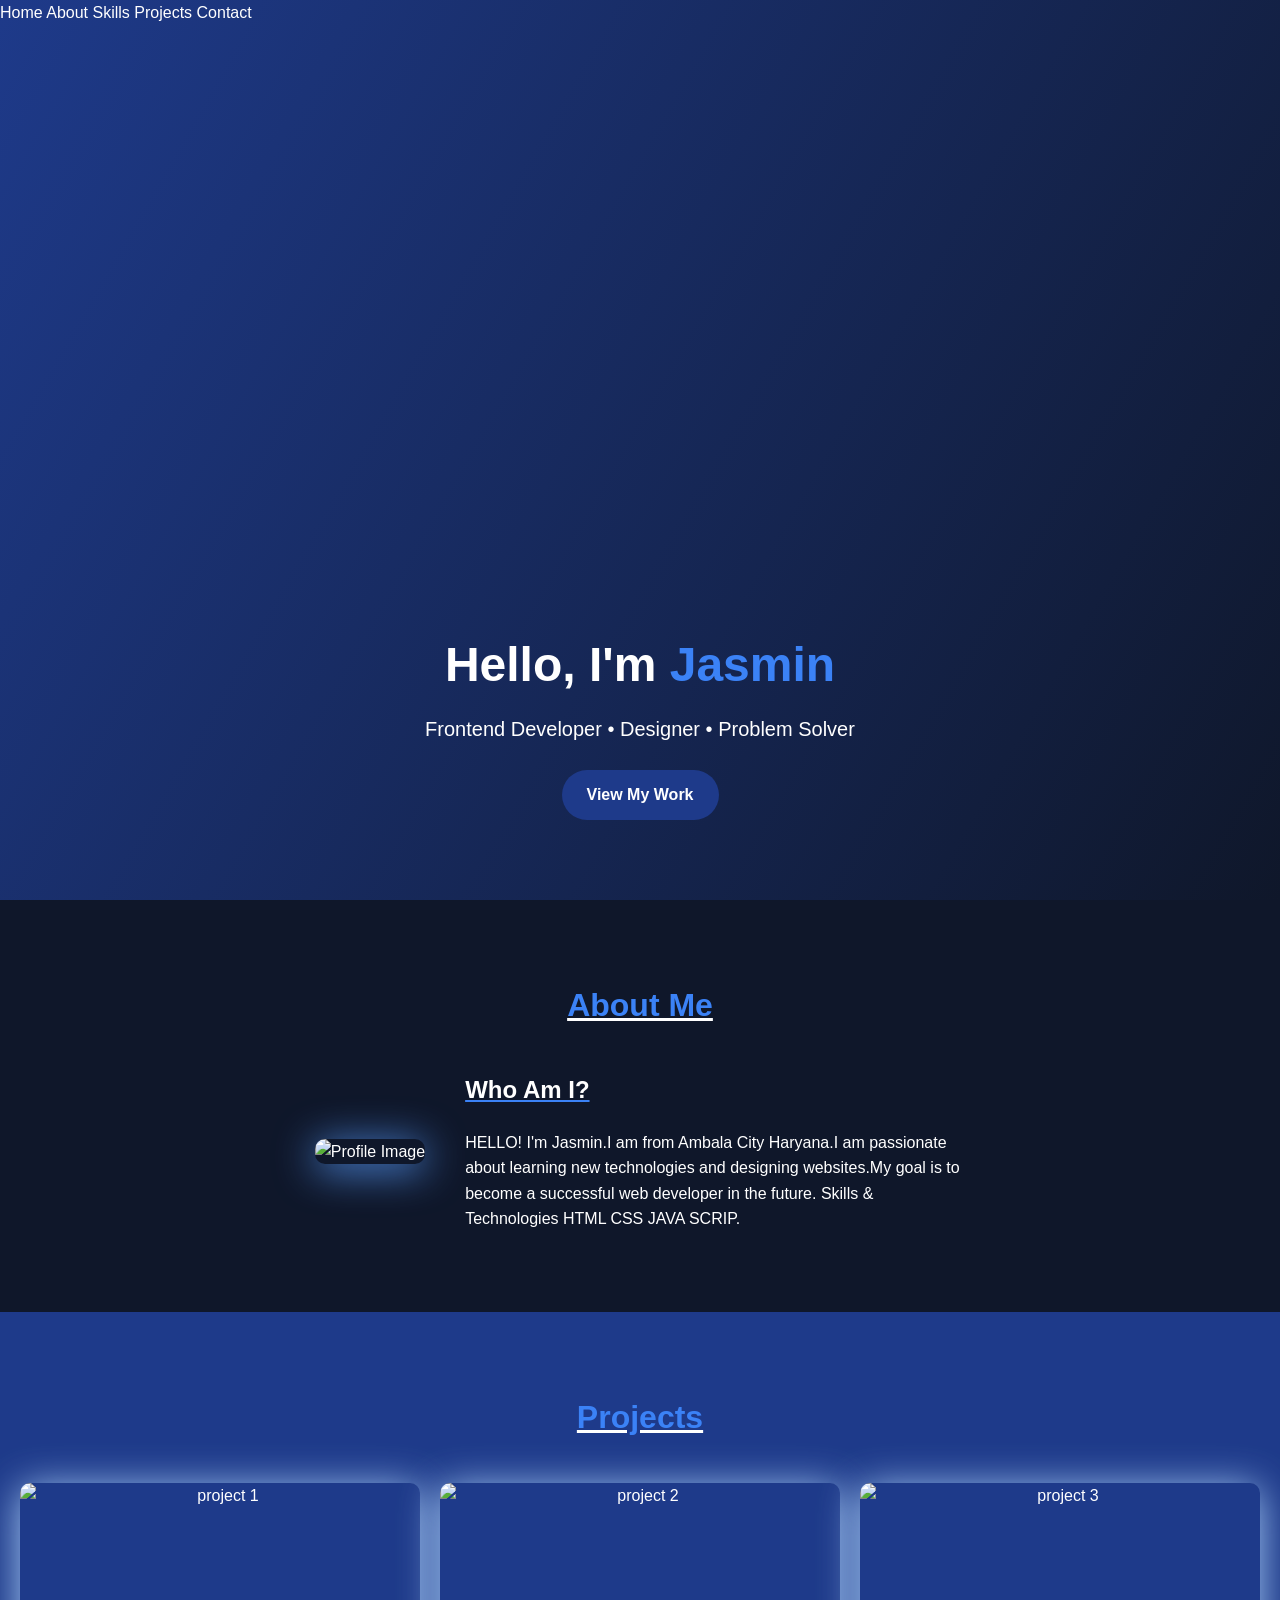
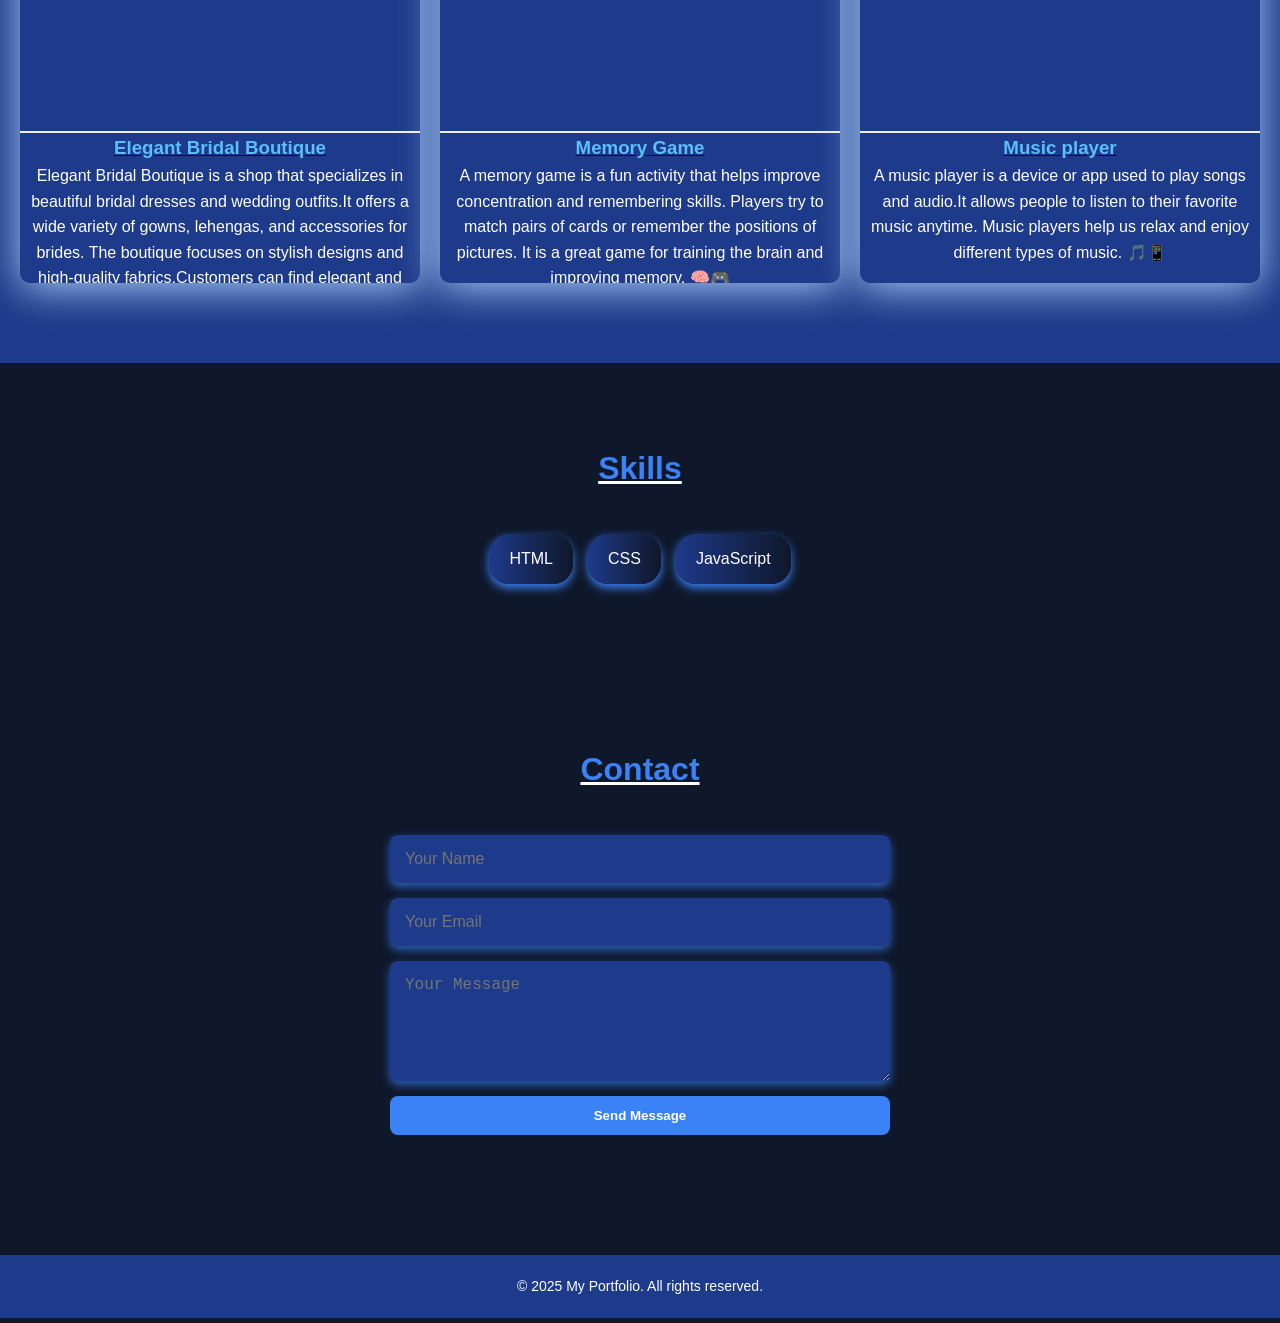
==== index.html @ 0174c1d9 "Update index.html" ====
<!DOCTYPE html>
<html lang="en">
<head>
  <meta charset="UTF-8">
  <meta name="viewport" content="width=device-width, initial-scale=1.0">
  <title>Portfolio</title>
  <link rel="stylesheet" href="style.css">
</head>
<body>

<header>
  <nav>
  <a href="#home" class="active">Home</a>
  <a href="#about">About</a>
  <a href="#skills">Skills</a>
  <a href="#projects">Projects</a>
  <a href="#contact">Contact</a>
  <div class="toggle-btn" onclick="toggleMode()">
    <i class="fas fa-moon"></i>
  </div>
</nav>


  <div class="hero fade-in">
    <h1>Hello, I'm <span>Jasmin</span></h1>
    <p>Frontend Developer • Designer • Problem Solver</p>
    <a class="btn" href="#projects">View My Work</a>
  </div>
</header>

<section id="about" class="section">
  <h2 class="section-title slide-up">About Me</h2>
  <div class="content">
    <div class="about-img">
      <img src="https://media.licdn.com/dms/image/v2/D4E12AQHPVd25AEvb3w/article-cover_image-shrink_720_1280/article-cover_image-shrink_720_1280/0/1688715117605?e=2147483647&v=beta&t=D62-k8CtI1eJBm-RvKzkoUH_5mKSot796lXKYiXuEIk" alt="Profile Image">
    </div>
    <div class="about-text">
      <h2>Who Am I?</h2>
      <p>HELLO! I'm Jasmin.I am from Ambala City Haryana.I am passionate about learning new technologies and designing websites.My goal is to become a successful web developer in the future.

Skills & Technologies
HTML
CSS
JAVA SCRIP.
</p>
    </div>
  </div>
</section>

<section id="projects" class="section bg-light">
  <h2 class="section-title slide-up">Projects</h2>
  <div class="projects-grid fade-in">
    <div class="project-card">
      <div class="image-container">
        <img src="https://cdn.vectorstock.com/i/500p/77/25/monochrome-wedding-dress-logo-vector-25227725.jpg" alt="project 1">
        <div class="overlay">
          <a href="main.html" class="hover-btn">View Project</a>
        </div>
        <h3>Elegant Bridal Boutique</h3>
        <p>Elegant Bridal Boutique is a shop that specializes in beautiful bridal dresses and wedding outfits.It offers a wide variety of gowns, lehengas, and accessories for brides.
The boutique focuses on stylish designs and high-quality fabrics.Customers can find elegant and customized wedding attire there.It helps brides look special and confident on their wedding day.</p>
      </div>
    </div>

    <div class="project-card">
      <div class="image-container">
        <img src="https://play-lh.googleusercontent.com/frXZIrKjkAdSiqVqEjhLex5qSMyAsV4bdiMz3gL1LVl-42emWbFtUpcYPGbt51MmfCui=w600-h300-pc0xffffff-pd" alt="project 2">
        <div class="overlay">
          <a href="mini.html" class="hover-btn">View Project</a>
        </div>
        <h3>Memory Game</h3>
         <p>A memory game is a fun activity that helps improve concentration and remembering skills.
Players try to match pairs of cards or remember the positions of pictures.
It is a great game for training the brain and improving memory. 🧠🎮</p>
      </div>
    </div>
    <div class="project-card">
      <div class="image-container">
        <img src="https://m.media-amazon.com/images/I/61L93h-52VL.png" alt="project 3">
        <div class="overlay">
          <a href="project.html" class="hover-btn">View Project</a>
          </div>
          <h3>Music player</h3>
        <p>A music player is a device or app used to play songs and audio.It allows people to listen to their favorite music anytime.
Music players help us relax and enjoy different types of music. 🎵📱</p>
      </div>
    </div>
  </div>
</section>

<section id="skills" class="section">
  <h2 class="section-title slide-up">Skills</h2>
  <div class="skills-grid fade-in">
    <div class="skill">HTML</div>
    <div class="skill">CSS</div>
    <div class="skill">JavaScript</div>
  </div>
</section>

<section id="contact" class="section">
  <h2 class="section-title slide-up">Contact</h2>
  <form class="contact-form fade-in">
    <input type="text" placeholder="Your Name" required>
    <input type="email" placeholder="Your Email" required>
    <textarea rows="5" placeholder="Your Message" required></textarea>
    <button type="submit">Send Message</button>
  </form>
</section>

<footer>
  © 2025 My Portfolio. All rights reserved.
</footer>

<script src="theme.js"></script>
<script src="script.js"></script>
</body>
</html>
---- style.css ----
/* Global Styles */
* {
  margin: 0;
  padding: 0;
  box-sizing: border-box;
}

body {
  font-family: 'Outfit', sans-serif;
  line-height: 1.6;
  background: #0F172A; /* dark navy */
  color: #fff;
  scroll-behavior: smooth;
}

a {
  text-decoration: none;
  color: inherit;
}

img {
  max-width: 100%;
  display: block;
}

.section {
  padding: 80px 20px;
  text-align: center;
}

.section-title {
  font-size: 32px;
  margin-bottom: 40px;
  color: #3B82F6; /* accent blue */
  text-decoration: underline white; /* primary blue */
}

/* Header */
header {
  height: 100vh;
  background: linear-gradient(120deg, #1E3A8A, #0F172A);
  color: white;
  display: flex;
  flex-direction: column;
  justify-content: space-between;
}

.navbar {
  display: flex;
  background-color: #0F172A;
  justify-content: space-between;
  align-items: center;
  padding: 30px 10%;
}

.logo {
  color: #fff;
  font-size: 26px;
  font-weight: 700;
}

.nav-links {
  display: flex;
  gap: 25px;
  list-style: none;
  text-decoration: underline #3B82F6;
}

.nav-links a {
  color: #fff;
  font-weight: 500;
  transition: color 0.3s ease;
}

.nav-links a:hover {
  color: #3B82F6; /* accent */
}


/* Hero */
.hero {
  text-align: center;
  margin-bottom: 80px;
}

.hero h1 {
  font-size: 48px;
  margin-bottom: 10px;
}

.hero h1 span {
  color: #3B82F6; /* accent highlight */
}

.hero p {
  font-size: 20px;
  margin-bottom: 25px;
}

.btn {
  display: inline-block;
  padding: 12px 25px;
  background: #1E3A8A; /* primary */
  color: #fff;
  border-radius: 25px;
  font-weight: 600;
  transition: background 0.3s ease;
}

.btn:hover {
  background: #3B82F6; /* accent */
}

/* About */
.content {
  display: flex;
  flex-wrap: wrap;
  align-items: center;
  justify-content: center;
  gap: 40px;
  max-width: 1000px;
  margin: auto;
}

.about-img img {
  border-radius: 10px;
  box-shadow: 0 5px 40px #5799f7;
  width: 100%;
  max-width: 350px;
}

.about-text {
  max-width: 500px;
  text-align: left;
}

.about-text h2 {
  margin-bottom: 20px;
  color: #fff;
  text-decoration: underline #3B82F6;
}

/* Projects */
.bg-light {
  background: #1E3A8A; /* primary */
}

.projects-grid {
  display: grid;
  grid-template-columns: repeat(auto-fit, minmax(300px, 1fr));
  gap: 20px;
  color: white;
}

.project-card {
  height: 400px;
  background:#1E3A8A; /* accent */
  border-radius: 10px;
  overflow: hidden;
  box-shadow:0 5px 40px #a9cef8;
  transition: transform 0.3s ease;
}
.project-card h3{
  color: #5bbff9;
  text-decoration: underline navy;
}

.project-card:hover {
  transform: translateY(-5px);
}

/* Image container with overlay */
.image-container {
  position: relative;
  overflow: hidden;
}

.image-container img {
  width: 100%;
  height: 250px;
  display: block;
  border-bottom: 2px solid #eee;
  transition: transform 0.4s ease
  
  
}

/* Overlay and button styles */
.overlay {
  position: absolute;
  top: 0;
  left: 0;
  width: 100%;
  height: 100%;
  background: rgba(0,0,0,0.6);
  display: flex;
  align-items: center;
  justify-content: center;
  opacity: 0;
  transition: opacity 0.4s ease;
}

.hover-btn {
  background: #1E3A8A; /* primary */
  color: #fff;
  padding: 10px 20px;
  border-radius: 25px;
  text-decoration: none;
  font-weight: bold;
  transition: background 0.3s ease;
}

.hover-btn:hover {
  background: #3B82F6; /* accent */
}

/* Hover effects */
.image-container:hover img {
  transform: scale(1.1);
}

.image-container:hover .overlay {
  opacity: 1;
}

/* Skills */
.skills-grid {
  display: flex;
  flex-wrap: wrap;
  justify-content: center;
  gap: 15px;
  max-width: 800px;
  margin: auto;
  color: #fff;
}

.skill {
  background: linear-gradient(to right, #1E3A8A, #0F172A);
  color: white;
  padding: 12px 20px;
  border-radius: 20px;
  font-weight: 500;
  box-shadow: 0 4px 10px #3B82F6;
}

/* Contact */
.contact-form {
  max-width: 500px;
  margin: auto;
  display: flex;
  flex-direction: column;
  gap: 15px;
}

.contact-form input,
.contact-form textarea {
  padding: 15px;
  border: none;
  border-radius: 8px;
  box-shadow: 0 4px 10px rgba(59, 130, 246, 0.7);
  font-size: 16px;
  background: #1E3A8A;
  color: white;
}

.contact-form button {
  cursor: pointer;
  padding: 12px;
  background: #3B82F6;
  border: none;
  border-radius: 8px;
  color: #fff;
  font-weight: bold;
}

.contact-form button:hover {
  background: #1E3A8A;
}

/* Footer */
footer {
  background: #1E3A8A;
  color: white;
  text-align: center;
  padding: 20px 0;
  font-size: 14px;
  margin-top: 40px;
}
.fade-in,
.slide-up {
  opacity: 0;
  transform: translateY(20px);
  transition: all 0.8s ease-out;
}

.fade-in.visible,
.slide-up.visible {
  opacity: 1;
  transform: translateY(0);
}


/* Responsive */
@media (max-width: 768px) {
  .navbar {
    flex-direction: column;
  }

  .nav-links {
    flex-direction: column;
    margin-top: 20px;
  }

  .hero h1 {
    font-size: 36px;
  }
}
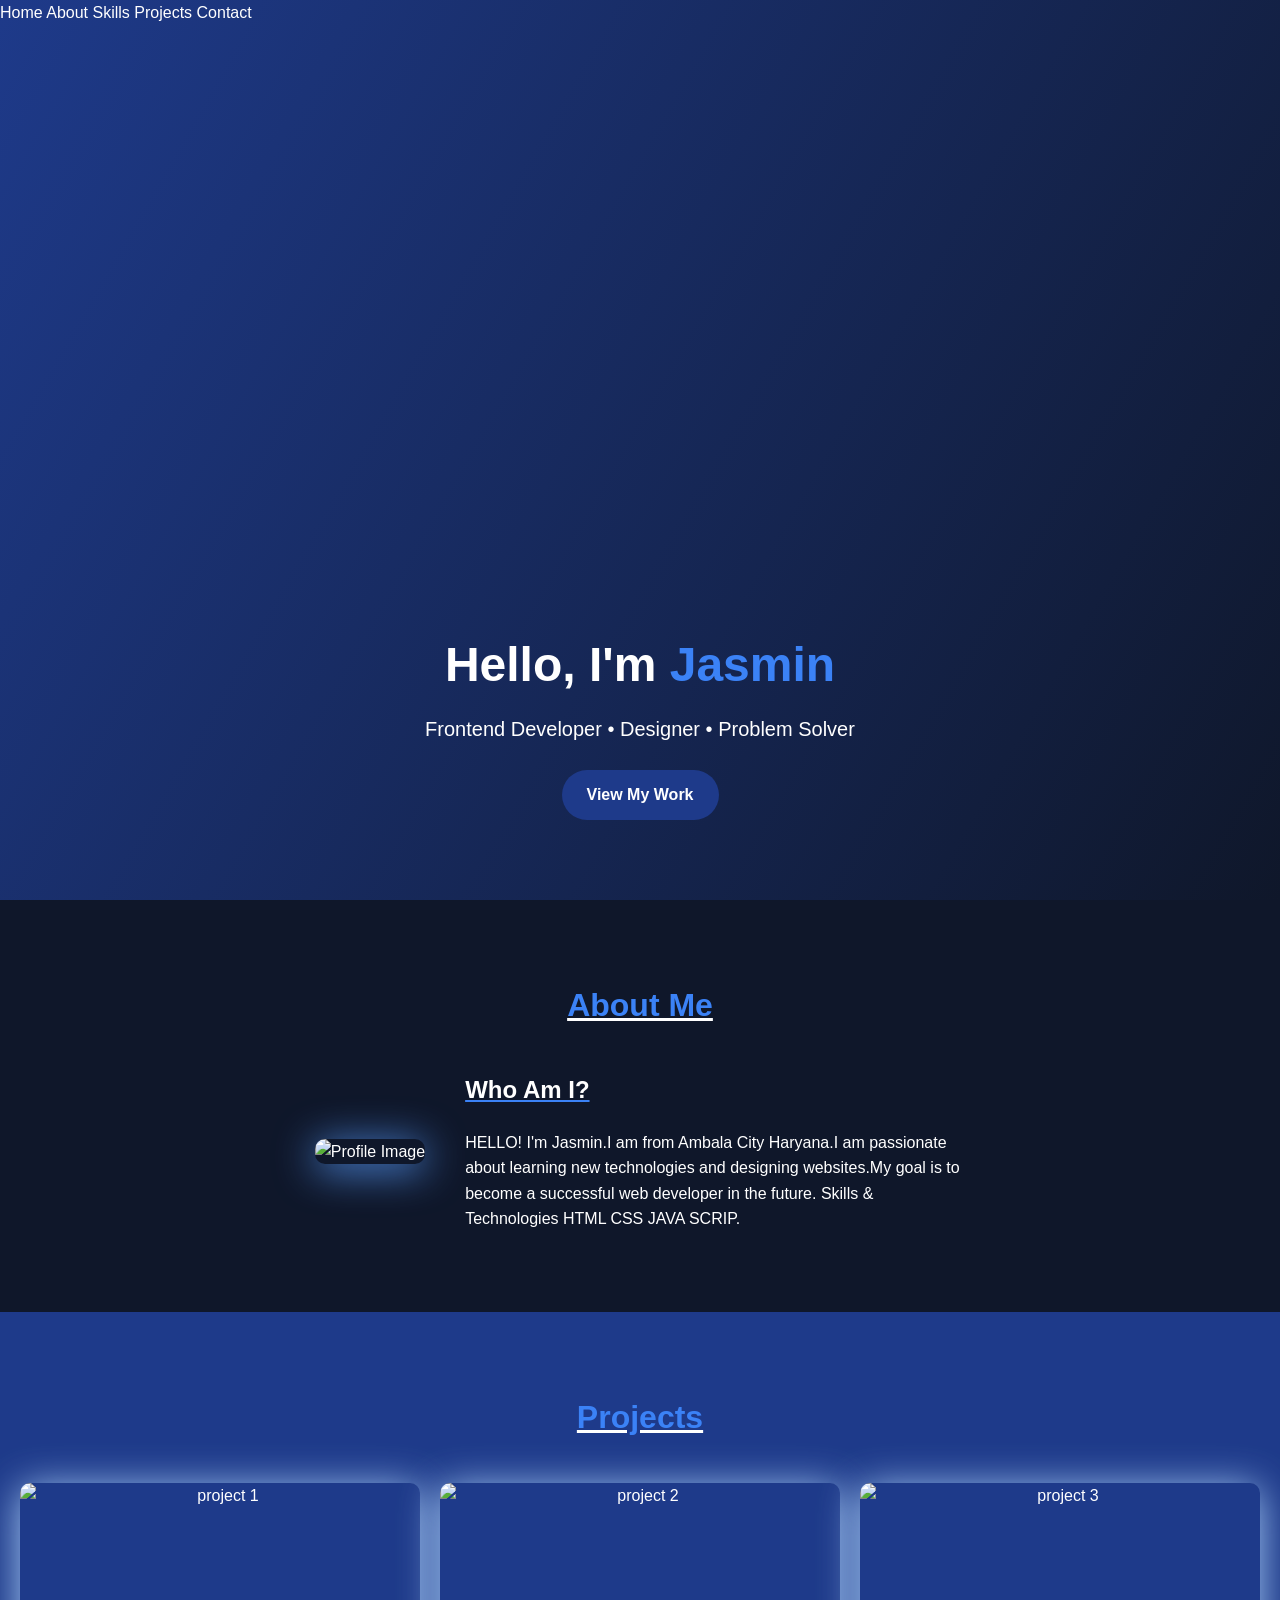
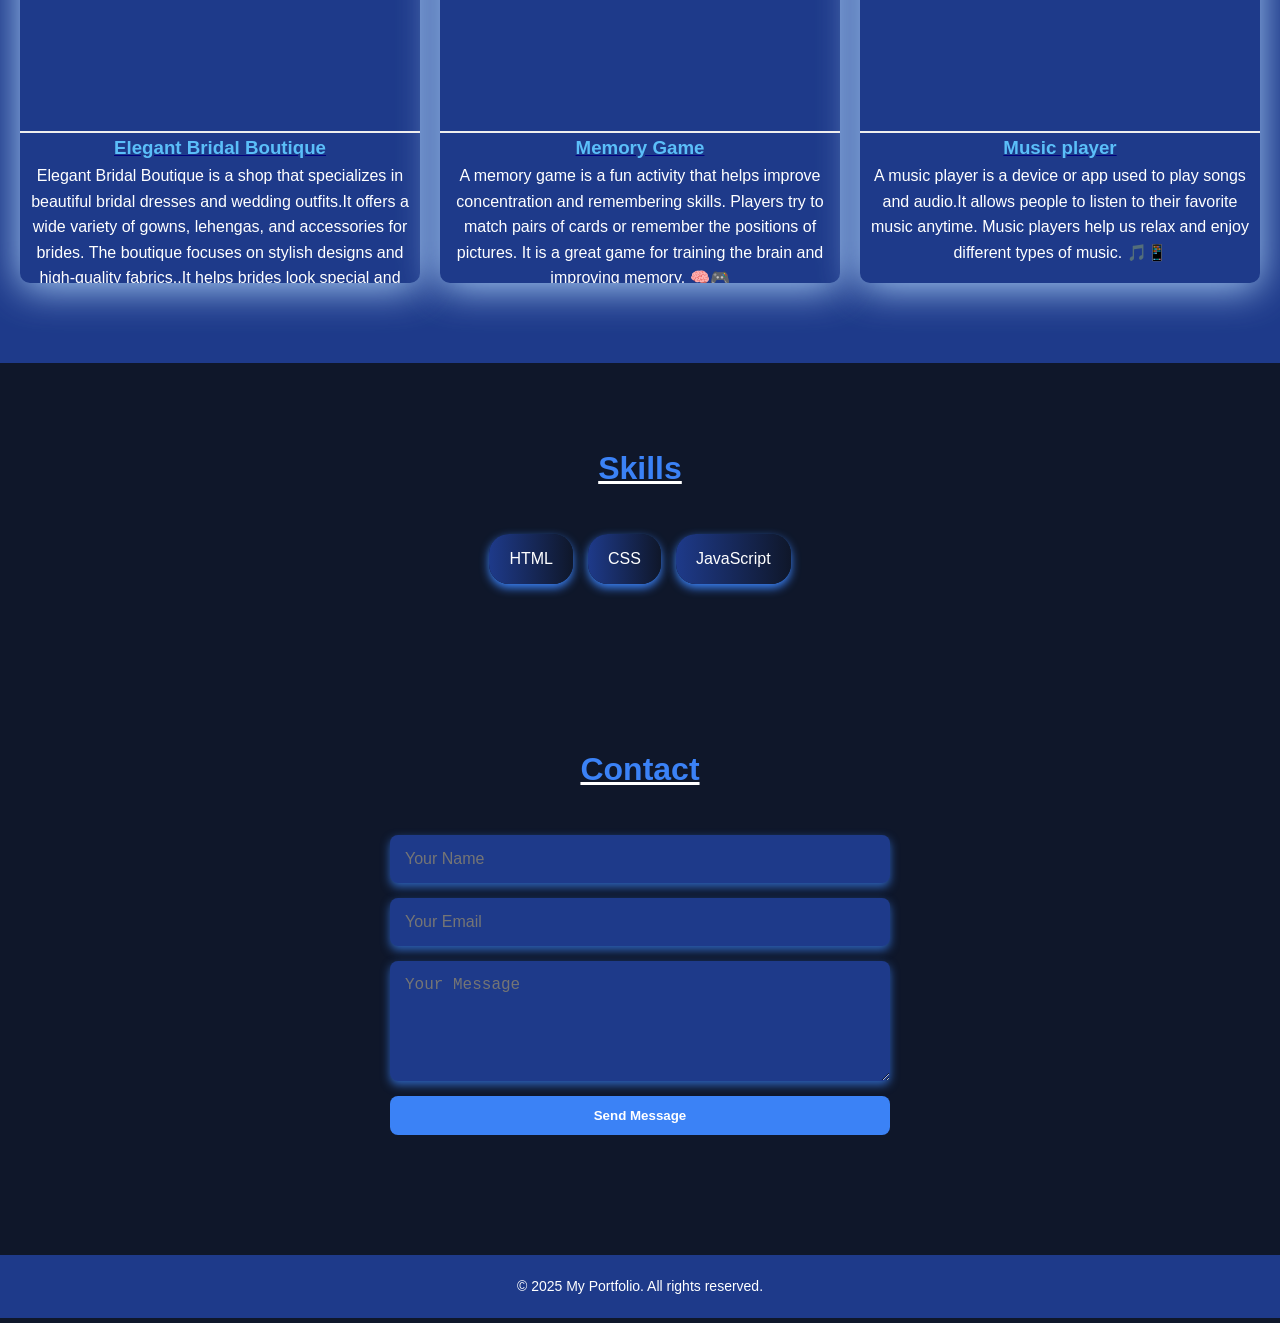
==== commit ab9b904e: "Update index.html" ====
--- a/index.html
+++ b/index.html
@@ -58,7 +58,7 @@
         </div>
         <h3>Elegant Bridal Boutique</h3>
         <p>Elegant Bridal Boutique is a shop that specializes in beautiful bridal dresses and wedding outfits.It offers a wide variety of gowns, lehengas, and accessories for brides.
-The boutique focuses on stylish designs and high-quality fabrics.Customers can find elegant and customized wedding attire there.It helps brides look special and confident on their wedding day.</p>
+The boutique focuses on stylish designs and high-quality fabrics..It helps brides look special and confident on their wedding day.</p>
       </div>
     </div>
 
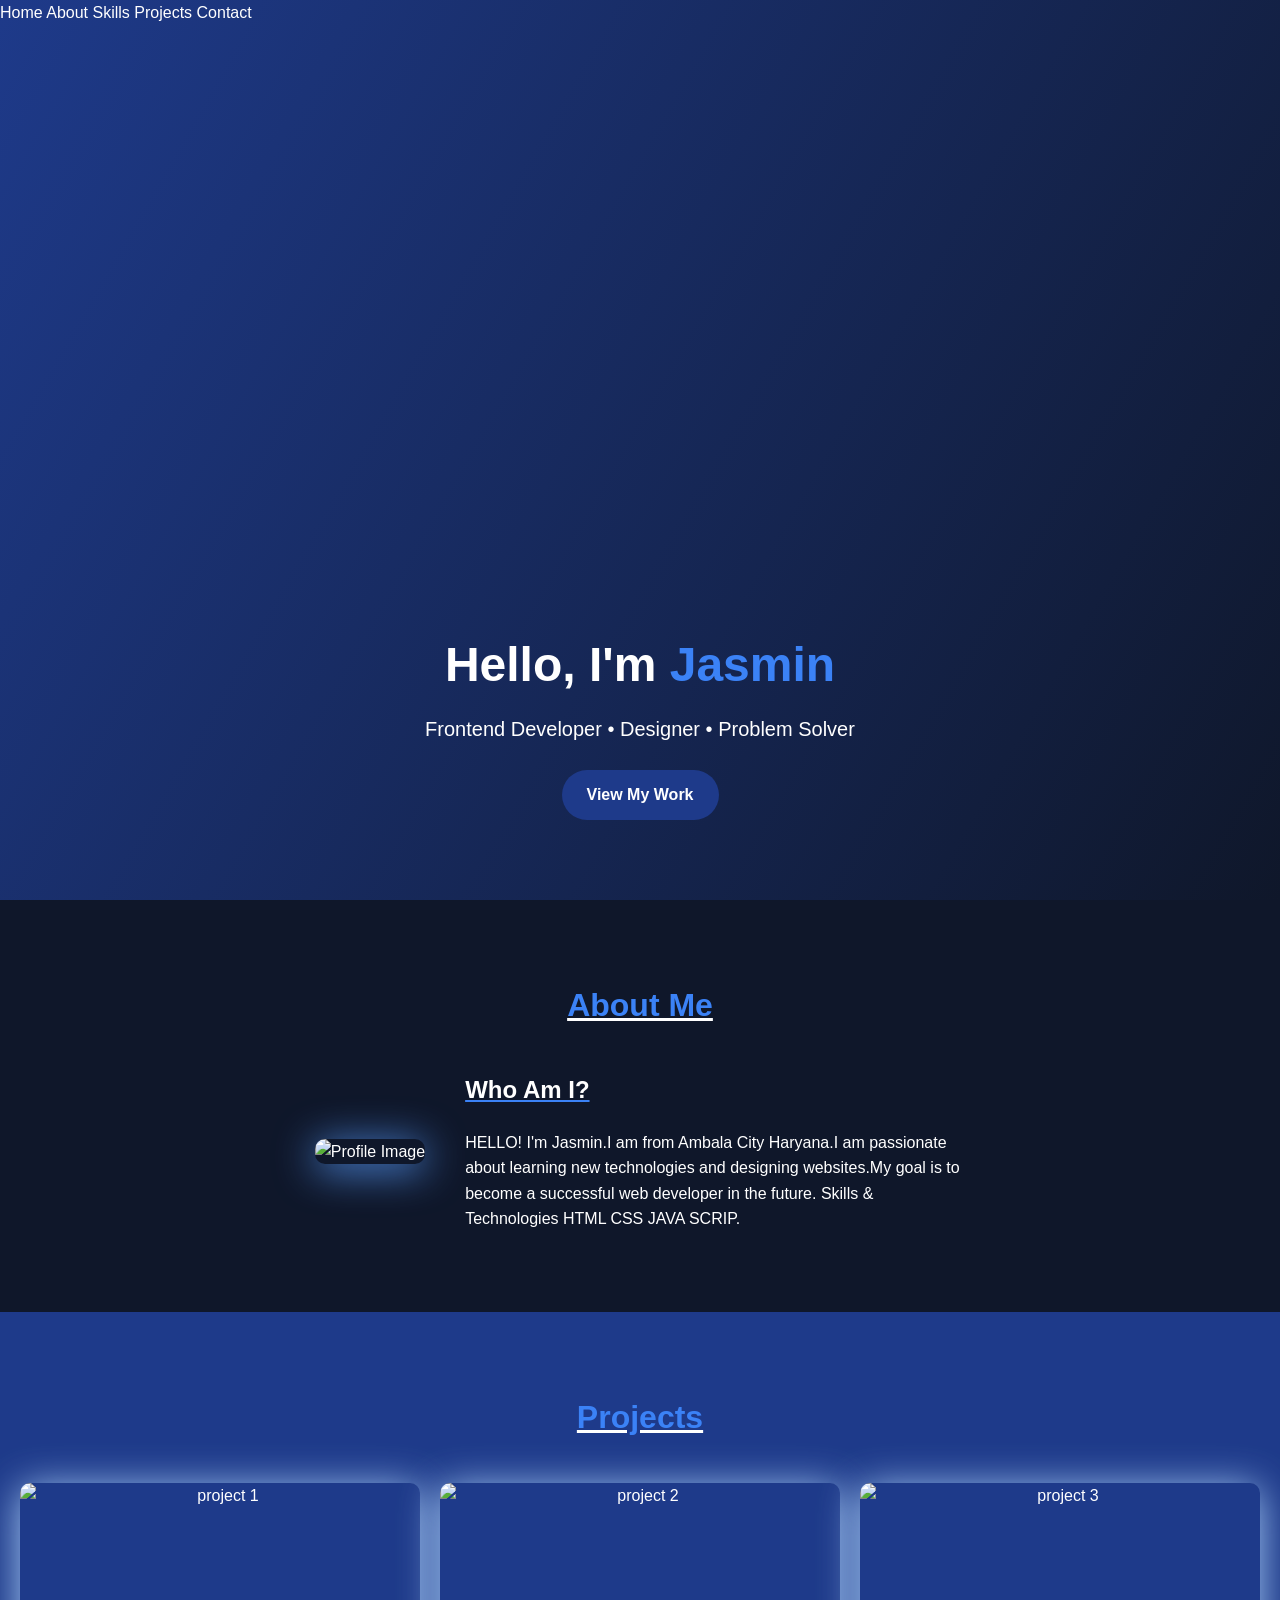
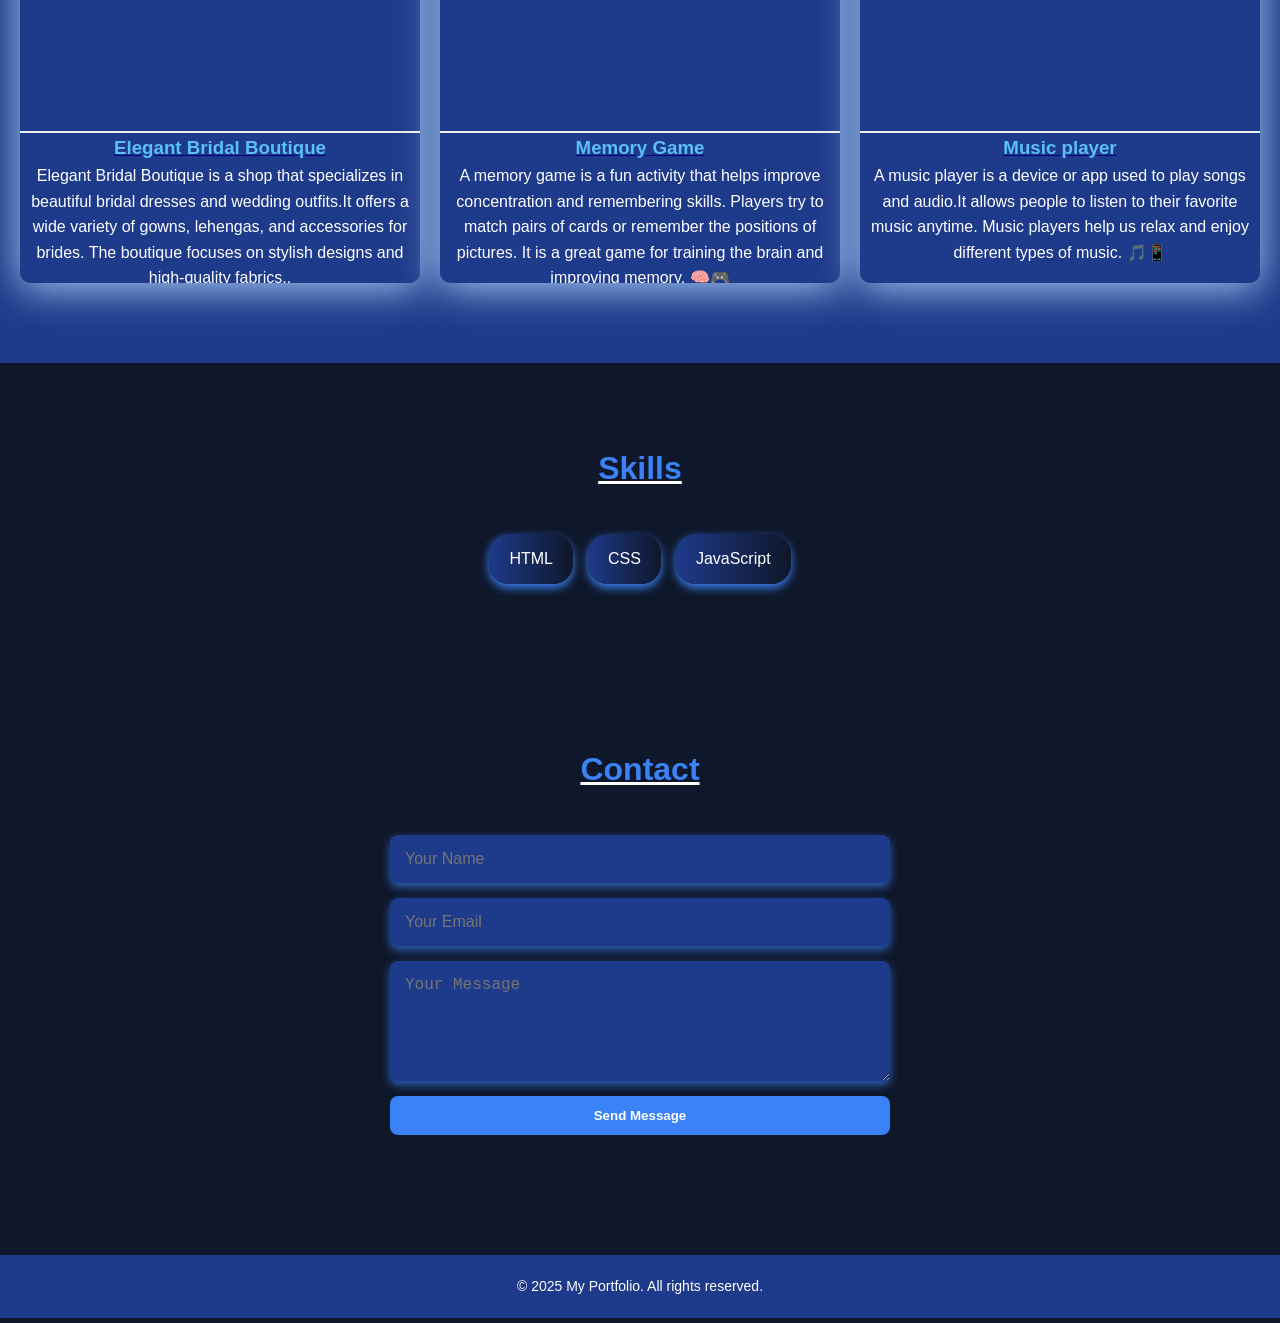
==== commit 699d4c6f: "Update index.html" ====
--- a/index.html
+++ b/index.html
@@ -58,7 +58,7 @@
         </div>
         <h3>Elegant Bridal Boutique</h3>
         <p>Elegant Bridal Boutique is a shop that specializes in beautiful bridal dresses and wedding outfits.It offers a wide variety of gowns, lehengas, and accessories for brides.
-The boutique focuses on stylish designs and high-quality fabrics..It helps brides look special and confident on their wedding day.</p>
+The boutique focuses on stylish designs and high-quality fabrics..</p>
       </div>
     </div>
 
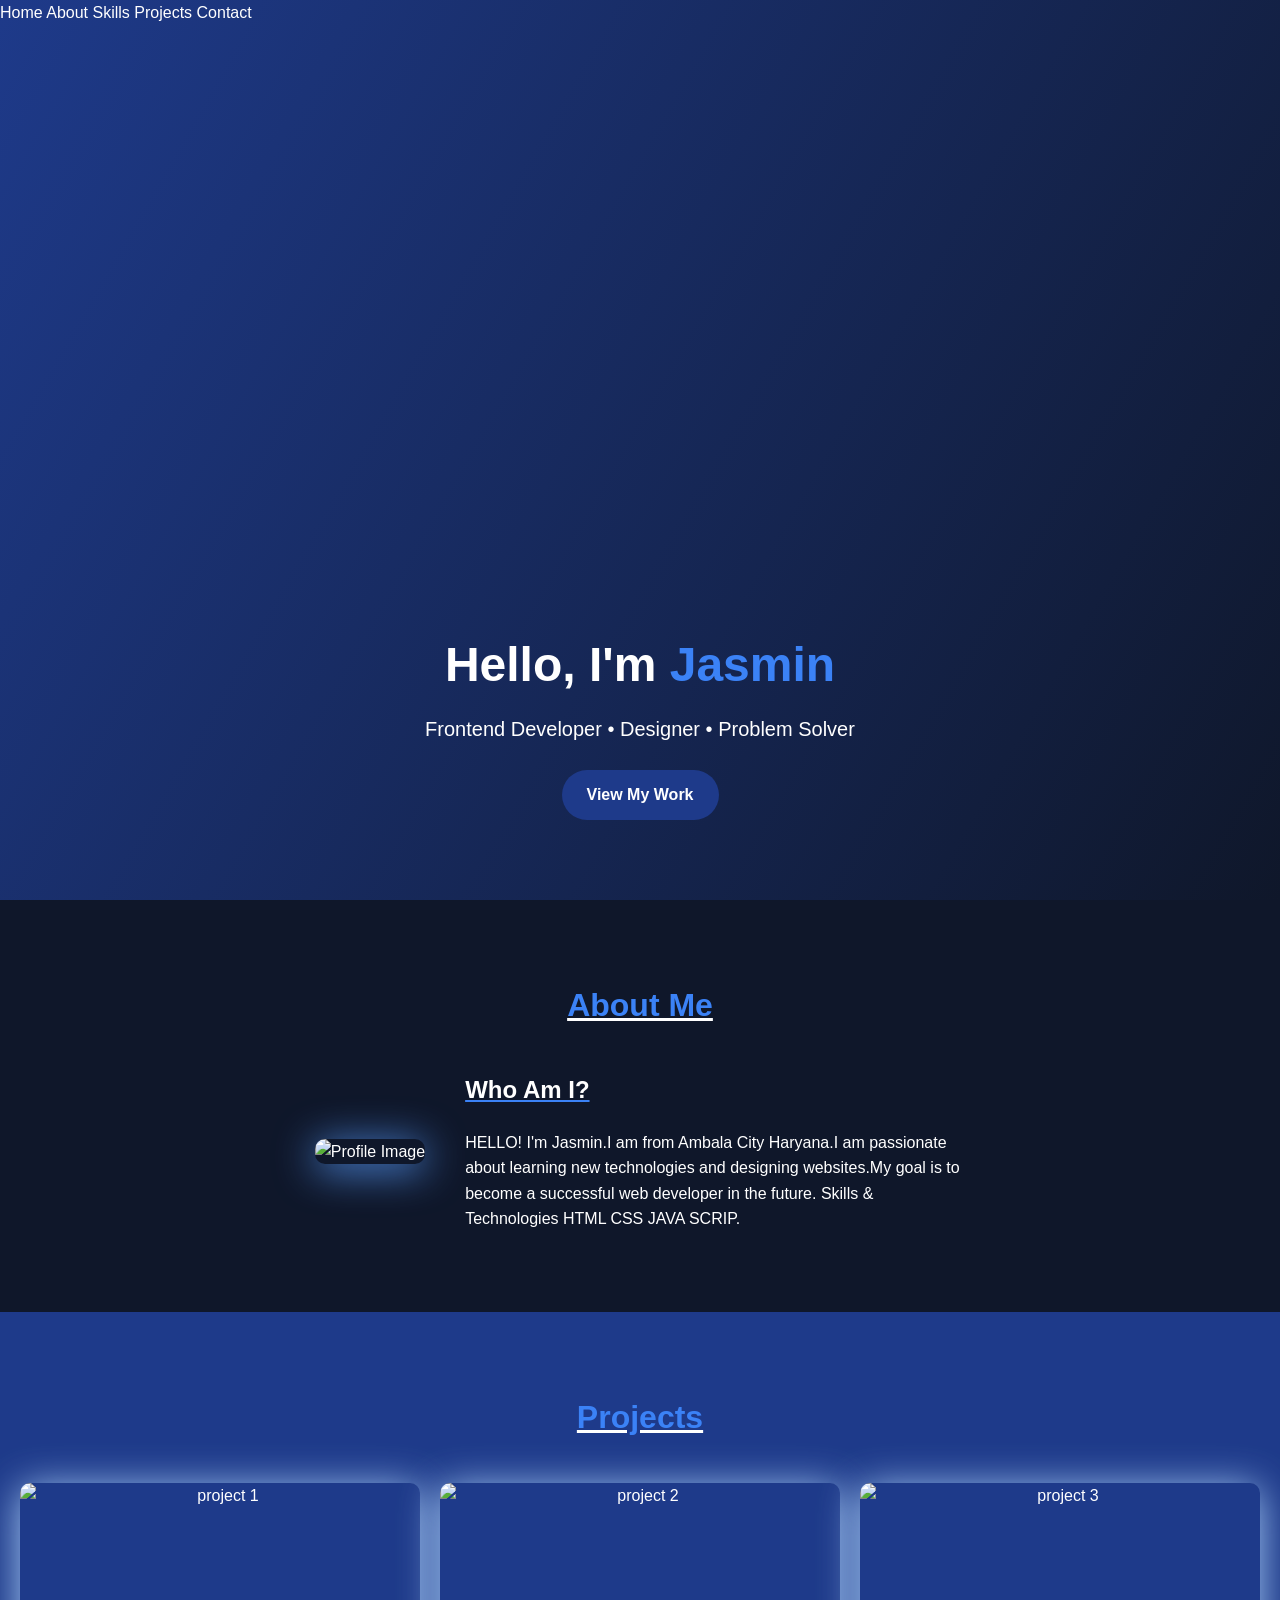
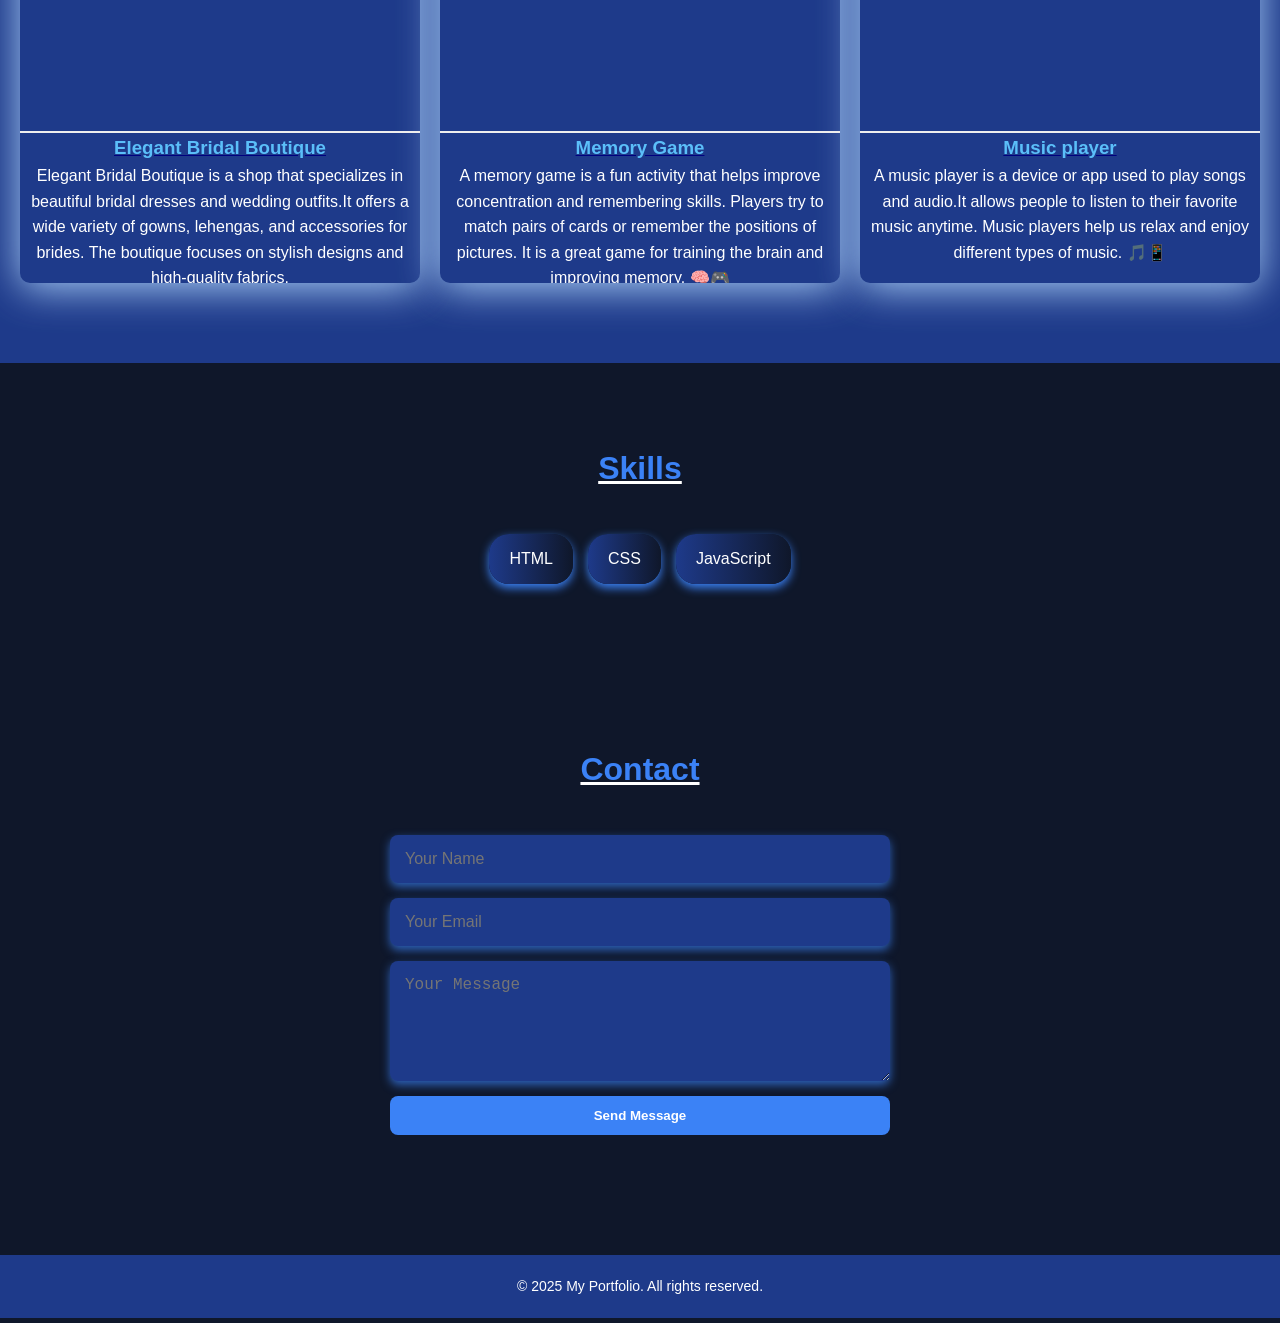
==== commit d0ba4ba4: "Update index.html" ====
--- a/index.html
+++ b/index.html
@@ -58,7 +58,7 @@
         </div>
         <h3>Elegant Bridal Boutique</h3>
         <p>Elegant Bridal Boutique is a shop that specializes in beautiful bridal dresses and wedding outfits.It offers a wide variety of gowns, lehengas, and accessories for brides.
-The boutique focuses on stylish designs and high-quality fabrics..</p>
+The boutique focuses on stylish designs and high-quality fabrics.</p>
       </div>
     </div>
 
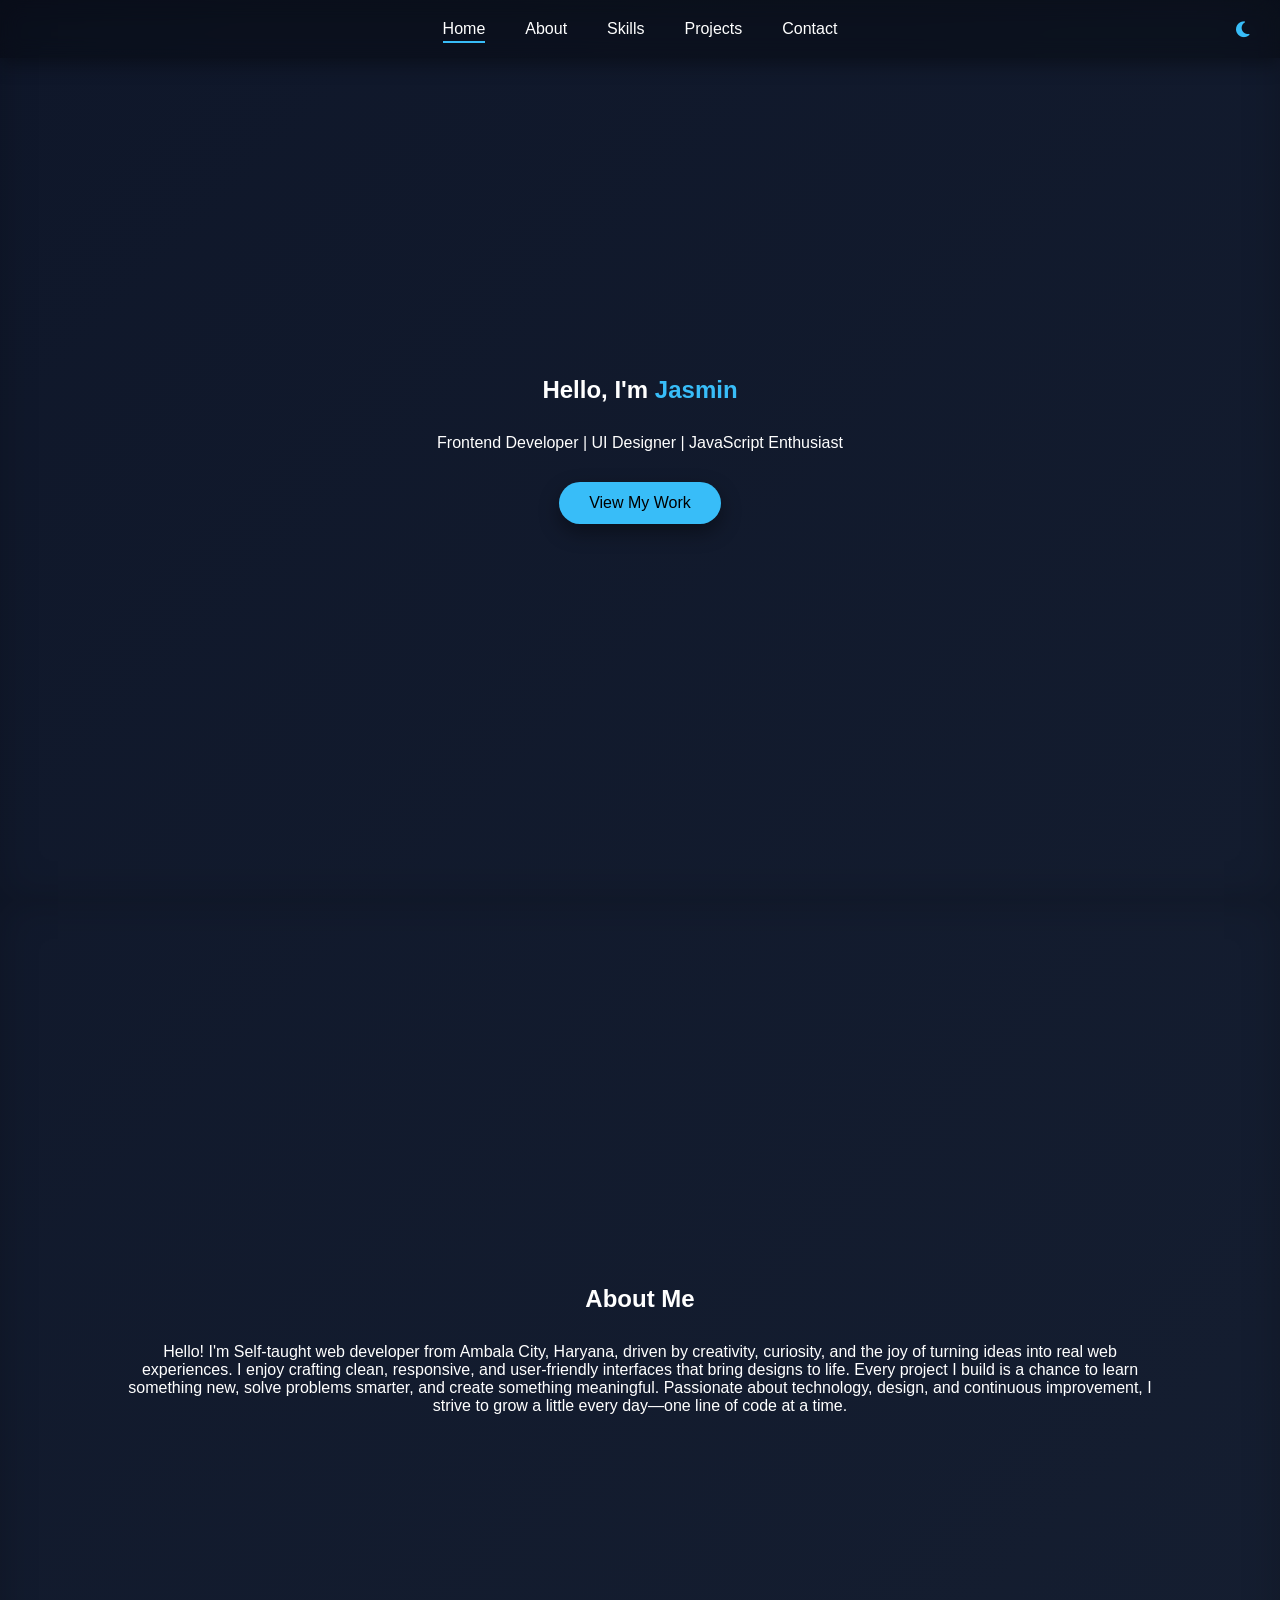
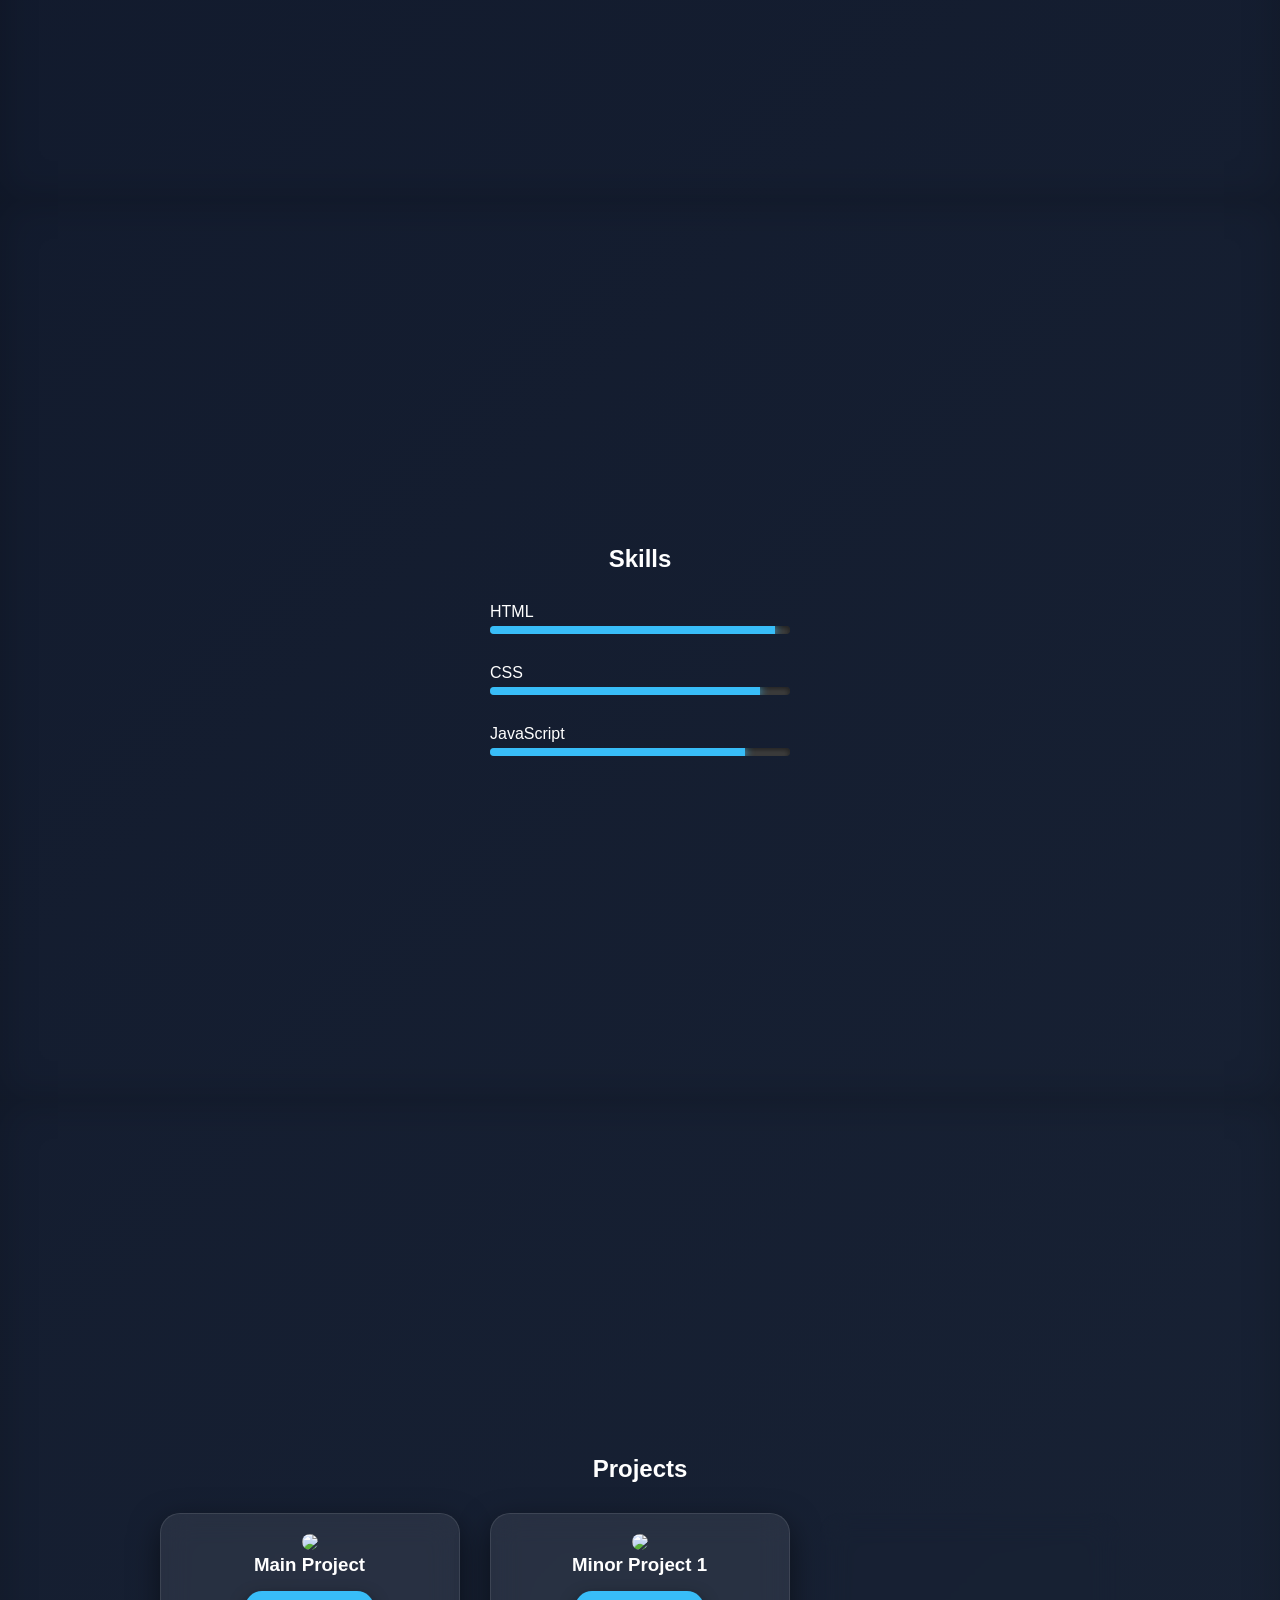
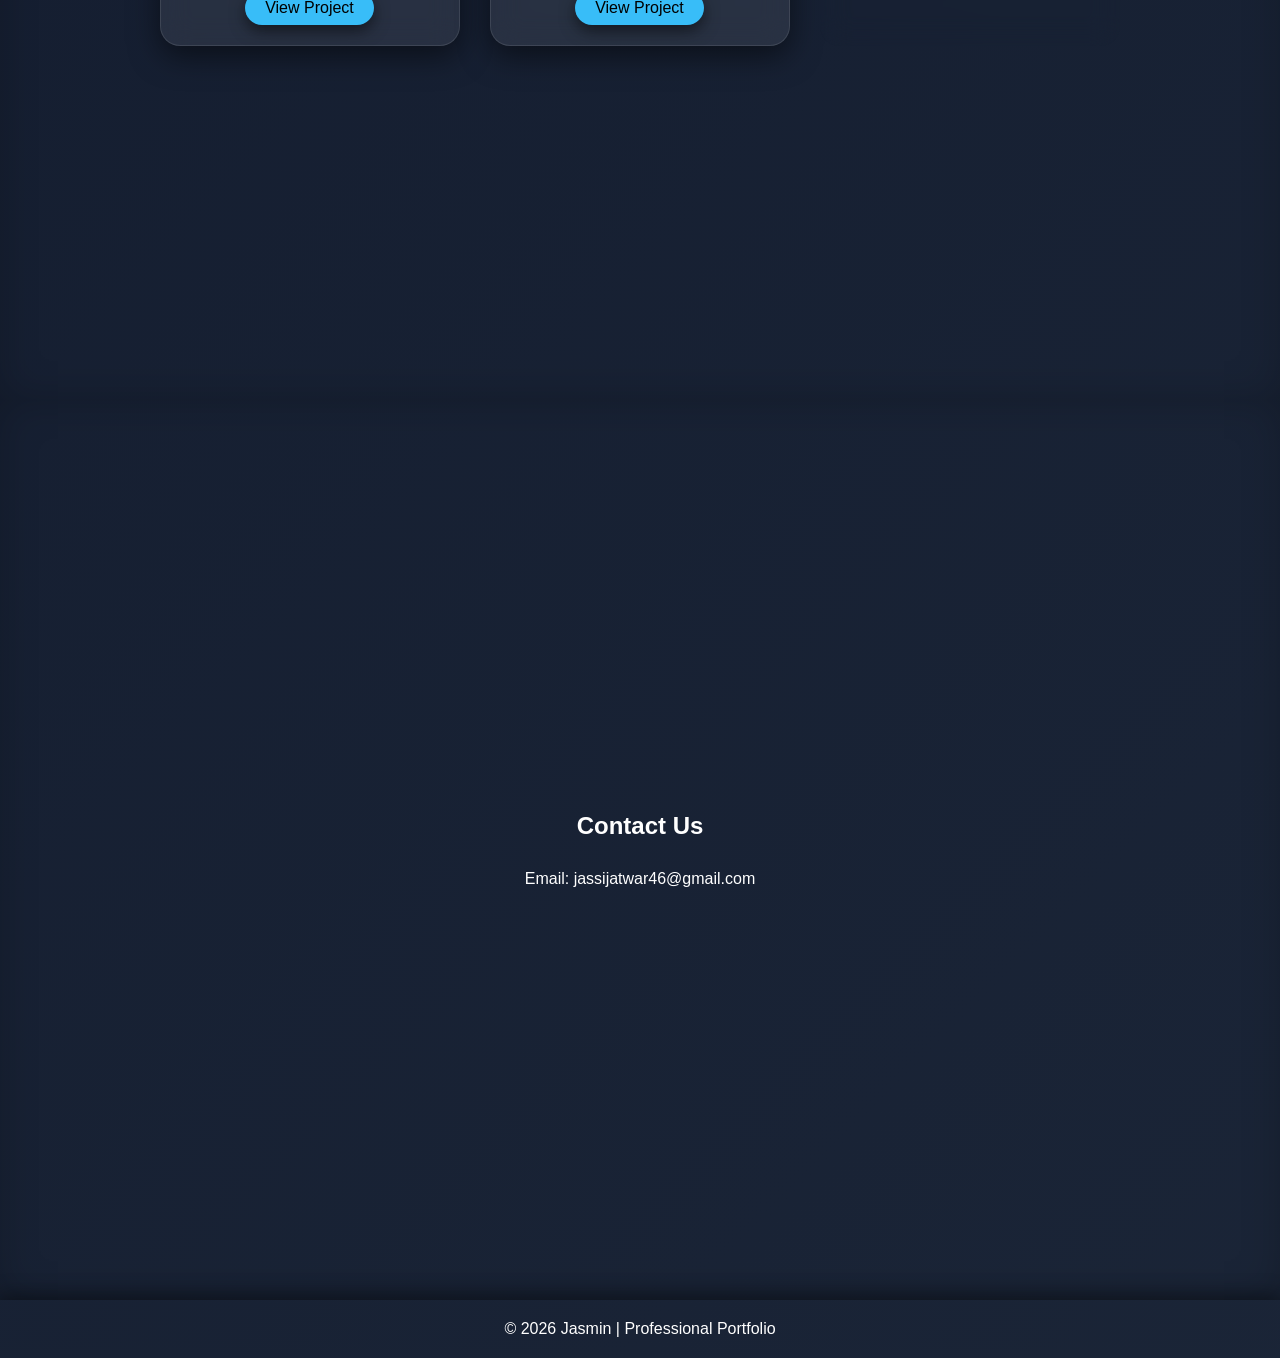
==== commit d8d02f57: "Update index.html" ====
--- a/index.html
+++ b/index.html
@@ -1,15 +1,249 @@
 <!DOCTYPE html>
 <html lang="en">
 <head>
-  <meta charset="UTF-8">
-  <meta name="viewport" content="width=device-width, initial-scale=1.0">
-  <title>Portfolio</title>
-  <link rel="stylesheet" href="style.css">
+<meta charset="UTF-8">
+<meta name="viewport" content="width=device-width, initial-scale=1.0">
+<title>Professional Developer Portfolio</title>
+
+<!-- Font Awesome Icons -->
+<link rel="stylesheet" href="https://cdnjs.cloudflare.com/ajax/libs/font-awesome/6.4.0/css/all.min.css">
+
+<style>
+:root{
+  --bg-color:#0f172a;
+  --text-color:#ffffff;
+  --primary:#38bdf8;
+  --card-bg:rgba(255,255,255,0.08);
+}
+
+body.light{
+  --bg-color:#f1f5f9;
+  --text-color:#0f172a;
+  --primary:#2563eb;
+  --card-bg:rgba(0,0,0,0.08);
+}
+
+*{
+  margin:0;
+  padding:0;
+  box-sizing:border-box;
+  font-family:'Segoe UI',sans-serif;
+  scroll-behavior:smooth;
+}
+
+body{
+  background:linear-gradient(-45deg,#0f172a,#020617,#1e293b,#0f172a);
+  background-size:400% 400%;
+  animation:gradientBG 12s ease infinite;
+  color:var(--text-color);
+  text-align:center;
+}
+
+body.light{
+  background:linear-gradient(-45deg,#e2e8f0,#f8fafc,#cbd5e1,#f1f5f9);
+  background-size:400% 400%;
+}
+
+@keyframes gradientBG{
+  0%{background-position:0% 50%;}
+  50%{background-position:100% 50%;}
+  100%{background-position:0% 50%;}
+}
+
+/* NAVBAR */
+nav{
+  position:fixed;
+  top:0;
+  width:100%;
+  padding:20px;
+  display:flex;
+  justify-content:center;
+  gap:40px;
+  backdrop-filter:blur(10px);
+  background:rgba(0,0,0,0.3);
+  z-index:1000;
+  box-shadow:0 5px 20px rgba(0,0,0,0.4);
+}
+
+nav a{
+  text-decoration:none;
+  color:var(--text-color);
+  font-weight:500;
+  position:relative;
+}
+
+nav a.active::after{
+  content:"";
+  position:absolute;
+  width:100%;
+  height:2px;
+  background:var(--primary);
+  left:0;
+  bottom:-5px;
+}
+
+.toggle-btn{
+  position:absolute;
+  right:30px;
+  cursor:pointer;
+  color:var(--primary);
+  font-size:18px;
+}
+
+/* SECTIONS */
+section{
+  min-height:100vh;
+  padding:120px 10%;
+  display:flex;
+  flex-direction:column;
+  justify-content:center;
+  align-items:center;
+  gap:30px;
+  box-shadow:inset 0 0 40px rgba(0,0,0,0.2);
+}
+
+/* HOME */
+h1 span{
+  color:var(--primary);
+}
+
+.btn{
+  padding:12px 30px;
+  background:var(--primary);
+  color:#000;
+  border-radius:30px;
+  text-decoration:none;
+  transition:0.3s;
+  box-shadow:0 8px 20px rgba(0,0,0,0.4);
+}
+
+.btn:hover{
+  transform:scale(1.1);
+  box-shadow:0 12px 25px rgba(0,0,0,0.6);
+}
+
+/* SKILLS */
+.skill-box{
+  width:300px;
+  text-align:left;
+}
+
+.progress{
+  height:8px;
+  background:#444;
+  border-radius:10px;
+  margin-top:5px;
+  overflow:hidden;
+  box-shadow:inset 0 2px 6px rgba(0,0,0,0.6);
+}
+
+.progress div{
+  height:100%;
+  width:0;
+  background:var(--primary);
+  transition:2s;
+  box-shadow:0 0 10px var(--primary);
+}
+
+/* PROJECTS */
+.projects{
+  display:flex;
+  flex-wrap:wrap;
+  justify-content:center;
+  gap:30px;
+}
+
+.card{
+  width:300px;
+  padding:20px;
+  border-radius:20px;
+  background:var(--card-bg);
+  backdrop-filter:blur(15px);
+  border:1px solid rgba(255,255,255,0.1);
+  transition:0.4s;
+  box-shadow:0 10px 30px rgba(0,0,0,0.5);
+}
+
+.card:hover{
+  transform:translateY(-10px);
+  box-shadow:0 15px 40px rgba(0,0,0,0.7);
+}
+
+.card img{
+  width:100%;
+  border-radius:15px;
+}
+
+.view-btn{
+  display:inline-block;
+  margin-top:15px;
+  padding:8px 20px;
+  background:var(--primary);
+  border-radius:20px;
+  text-decoration:none;
+  color:#000;
+  box-shadow:0 6px 15px rgba(0,0,0,0.5);
+}
+
+.view-btn:hover{
+  box-shadow:0 10px 25px rgba(0,0,0,0.7);
+}
+
+/* SOCIAL */
+.social{
+  display:flex;
+  gap:25px;
+  font-size:22px;
+}
+
+.social a{
+  color:var(--primary);
+  transition:0.3s;
+  text-shadow:0 0 10px rgba(0,0,0,0.7);
+}
+
+.social a:hover{
+  transform:scale(1.3);
+  text-shadow:0 0 20px var(--primary);
+}
+
+/* CONTACT */
+form{
+  display:flex;
+  flex-direction:column;
+  gap:15px;
+  width:300px;
+}
+
+input,textarea{
+  padding:10px;
+  border-radius:5px;
+  border:none;
+  box-shadow:0 5px 15px rgba(0,0,0,0.4);
+}
+
+button{
+  padding:10px;
+  border:none;
+  background:var(--primary);
+  border-radius:5px;
+  cursor:pointer;
+  box-shadow:0 6px 15px rgba(0,0,0,0.5);
+}
+
+button:hover{
+  box-shadow:0 10px 25px rgba(0,0,0,0.7);
+}
+
+footer{
+  padding:20px;
+  box-shadow:0 -5px 20px rgba(0,0,0,0.4);
+}
+</style>
 </head>
 <body>
 
-<header>
-  <nav>
+<nav>
   <a href="#home" class="active">Home</a>
   <a href="#about">About</a>
   <a href="#skills">Skills</a>
@@ -20,101 +254,96 @@
   </div>
 </nav>
 
-
-  <div class="hero fade-in">
-    <h1>Hello, I'm <span>Jasmin</span></h1>
-    <p>Frontend Developer • Designer • Problem Solver</p>
-    <a class="btn" href="#projects">View My Work</a>
-  </div>
-</header>
-
-<section id="about" class="section">
-  <h2 class="section-title slide-up">About Me</h2>
-  <div class="content">
-    <div class="about-img">
-      <img src="https://media.licdn.com/dms/image/v2/D4E12AQHPVd25AEvb3w/article-cover_image-shrink_720_1280/article-cover_image-shrink_720_1280/0/1688715117605?e=2147483647&v=beta&t=D62-k8CtI1eJBm-RvKzkoUH_5mKSot796lXKYiXuEIk" alt="Profile Image">
+<section id="home">
+  <h1>Hello, I'm <span>Jasmin</span></h1>
+  <p>Frontend Developer | UI Designer | JavaScript Enthusiast</p>
+  <a href="#projects" class="btn">View My Work</a>
+</section>
+
+<section id="about">
+  <h2>About Me</h2>
+  <p>Hello! I'm Self-taught web developer from Ambala City, Haryana, driven by creativity, curiosity, and the joy of turning ideas into real web experiences. I enjoy crafting clean, responsive, and user-friendly interfaces that bring designs to life. Every project I build is a chance to learn something new, solve problems smarter, and create something meaningful. Passionate about technology, design, and continuous improvement, I strive to grow a little every day—one line of code at a time.</p>
+</section>
+
+<section id="skills">
+  <h2>Skills</h2>
+
+  <div class="skill-box">
+    HTML
+    <div class="progress"><div style="width:95%"></div></div>
+  </div>
+
+  <div class="skill-box">
+    CSS
+    <div class="progress"><div style="width:90%"></div></div>
+  </div>
+
+  <div class="skill-box">
+    JavaScript
+    <div class="progress"><div style="width:85%"></div></div>
+  </div>
+</section>
+
+<section id="projects">
+  <h2>Projects</h2>
+  <div class="projects">
+
+    <div class="card">
+      <img src="https://cdn.vectorstock.com/i/500p/77/25/monochrome-wedding-dress-logo-vector-25227725.jpg">
+      <h3>Main Project</h3>
+      <a href="main.html" class="view-btn">View Project</a>
     </div>
-    <div class="about-text">
-      <h2>Who Am I?</h2>
-      <p>HELLO! I'm Jasmin.I am from Ambala City Haryana.I am passionate about learning new technologies and designing websites.My goal is to become a successful web developer in the future.
-
-Skills & Technologies
-HTML
-CSS
-JAVA SCRIP.
-</p>
+
+    <div class="card">
+      <img src="https://play-lh.googleusercontent.com/frXZIrKjkAdSiqVqEjhLex5qSMyAsV4bdiMz3gL1LVl-42emWbFtUpcYPGbt51MmfCui=w600-h300-pc0xffffff-pd">
+      <h3>Minor Project 1</h3>
+      <a href="mini.html" class="view-btn">View Project</a>
     </div>
-  </div>
-</section>
-
-<section id="projects" class="section bg-light">
-  <h2 class="section-title slide-up">Projects</h2>
-  <div class="projects-grid fade-in">
-    <div class="project-card">
-      <div class="image-container">
-        <img src="https://cdn.vectorstock.com/i/500p/77/25/monochrome-wedding-dress-logo-vector-25227725.jpg" alt="project 1">
-        <div class="overlay">
-          <a href="main.html" class="hover-btn">View Project</a>
-        </div>
-        <h3>Elegant Bridal Boutique</h3>
-        <p>Elegant Bridal Boutique is a shop that specializes in beautiful bridal dresses and wedding outfits.It offers a wide variety of gowns, lehengas, and accessories for brides.
-The boutique focuses on stylish designs and high-quality fabrics.</p>
-      </div>
+
+    <div class="card">
+      <img src="https://m.media-amazon.com/images/I/61L93h-52VL.png">
+      <h3>Minor Project 2</h3>
+      <a href="project.html" class="view-btn">View Project</a>
     </div>
 
-    <div class="project-card">
-      <div class="image-container">
-        <img src="https://play-lh.googleusercontent.com/frXZIrKjkAdSiqVqEjhLex5qSMyAsV4bdiMz3gL1LVl-42emWbFtUpcYPGbt51MmfCui=w600-h300-pc0xffffff-pd" alt="project 2">
-        <div class="overlay">
-          <a href="mini.html" class="hover-btn">View Project</a>
-        </div>
-        <h3>Memory Game</h3>
-         <p>A memory game is a fun activity that helps improve concentration and remembering skills.
-Players try to match pairs of cards or remember the positions of pictures.
-It is a great game for training the brain and improving memory. 🧠🎮</p>
-      </div>
-    </div>
-    <div class="project-card">
-      <div class="image-container">
-        <img src="https://m.media-amazon.com/images/I/61L93h-52VL.png" alt="project 3">
-        <div class="overlay">
-          <a href="project.html" class="hover-btn">View Project</a>
-          </div>
-          <h3>Music player</h3>
-        <p>A music player is a device or app used to play songs and audio.It allows people to listen to their favorite music anytime.
-Music players help us relax and enjoy different types of music. 🎵📱</p>
-      </div>
-    </div>
-  </div>
-</section>
-
-<section id="skills" class="section">
-  <h2 class="section-title slide-up">Skills</h2>
-  <div class="skills-grid fade-in">
-    <div class="skill">HTML</div>
-    <div class="skill">CSS</div>
-    <div class="skill">JavaScript</div>
-  </div>
-</section>
-
-<section id="contact" class="section">
-  <h2 class="section-title slide-up">Contact</h2>
-  <form class="contact-form fade-in">
-    <input type="text" placeholder="Your Name" required>
-    <input type="email" placeholder="Your Email" required>
-    <textarea rows="5" placeholder="Your Message" required></textarea>
-    <button type="submit">Send Message</button>
-  </form>
+  </div>
+</section>
+
+<!-- ===== Contact Section ===== -->
+<section id="contact">
+    <h2>Contact Us</h2>
+    <p>Email: jassijatwar46@gmail.com</p>
 </section>
 
 <footer>
-  © 2025 My Portfolio. All rights reserved.
+  © 2026 Jasmin | Professional Portfolio
 </footer>
 
-<script src="theme.js"></script>
-<script src="script.js"></script>
+<script>
+function toggleMode(){
+  document.body.classList.toggle("light");
+}
+
+const sections = document.querySelectorAll("section");
+const navLinks = document.querySelectorAll("nav a");
+
+window.addEventListener("scroll",()=>{
+  let current="";
+  sections.forEach(section=>{
+    const sectionTop = section.offsetTop - 150;
+    if(pageYOffset >= sectionTop){
+      current = section.getAttribute("id");
+    }
+  });
+
+  navLinks.forEach(link=>{
+    link.classList.remove("active");
+    if(link.getAttribute("href") === "#"+current){
+      link.classList.add("active");
+    }
+  });
+});
+</script>
+
 </body>
 </html>
-
-
-
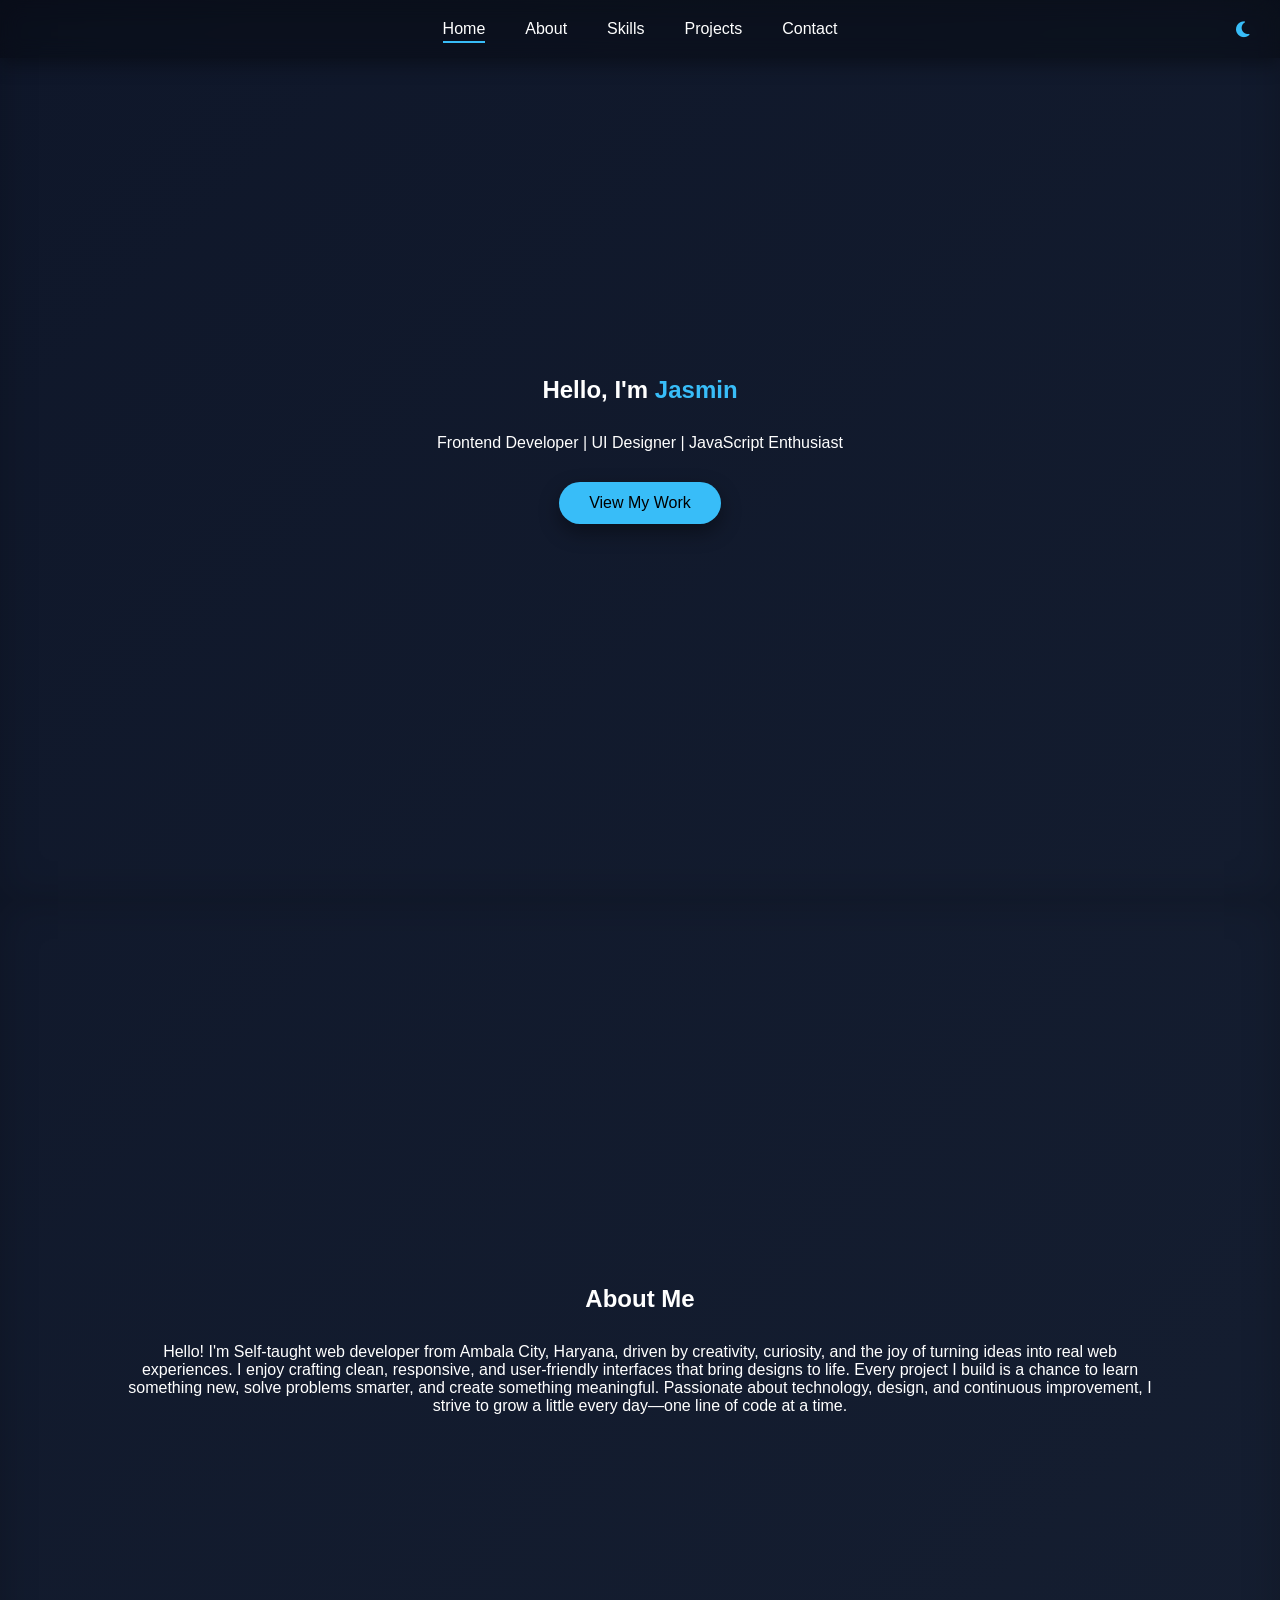
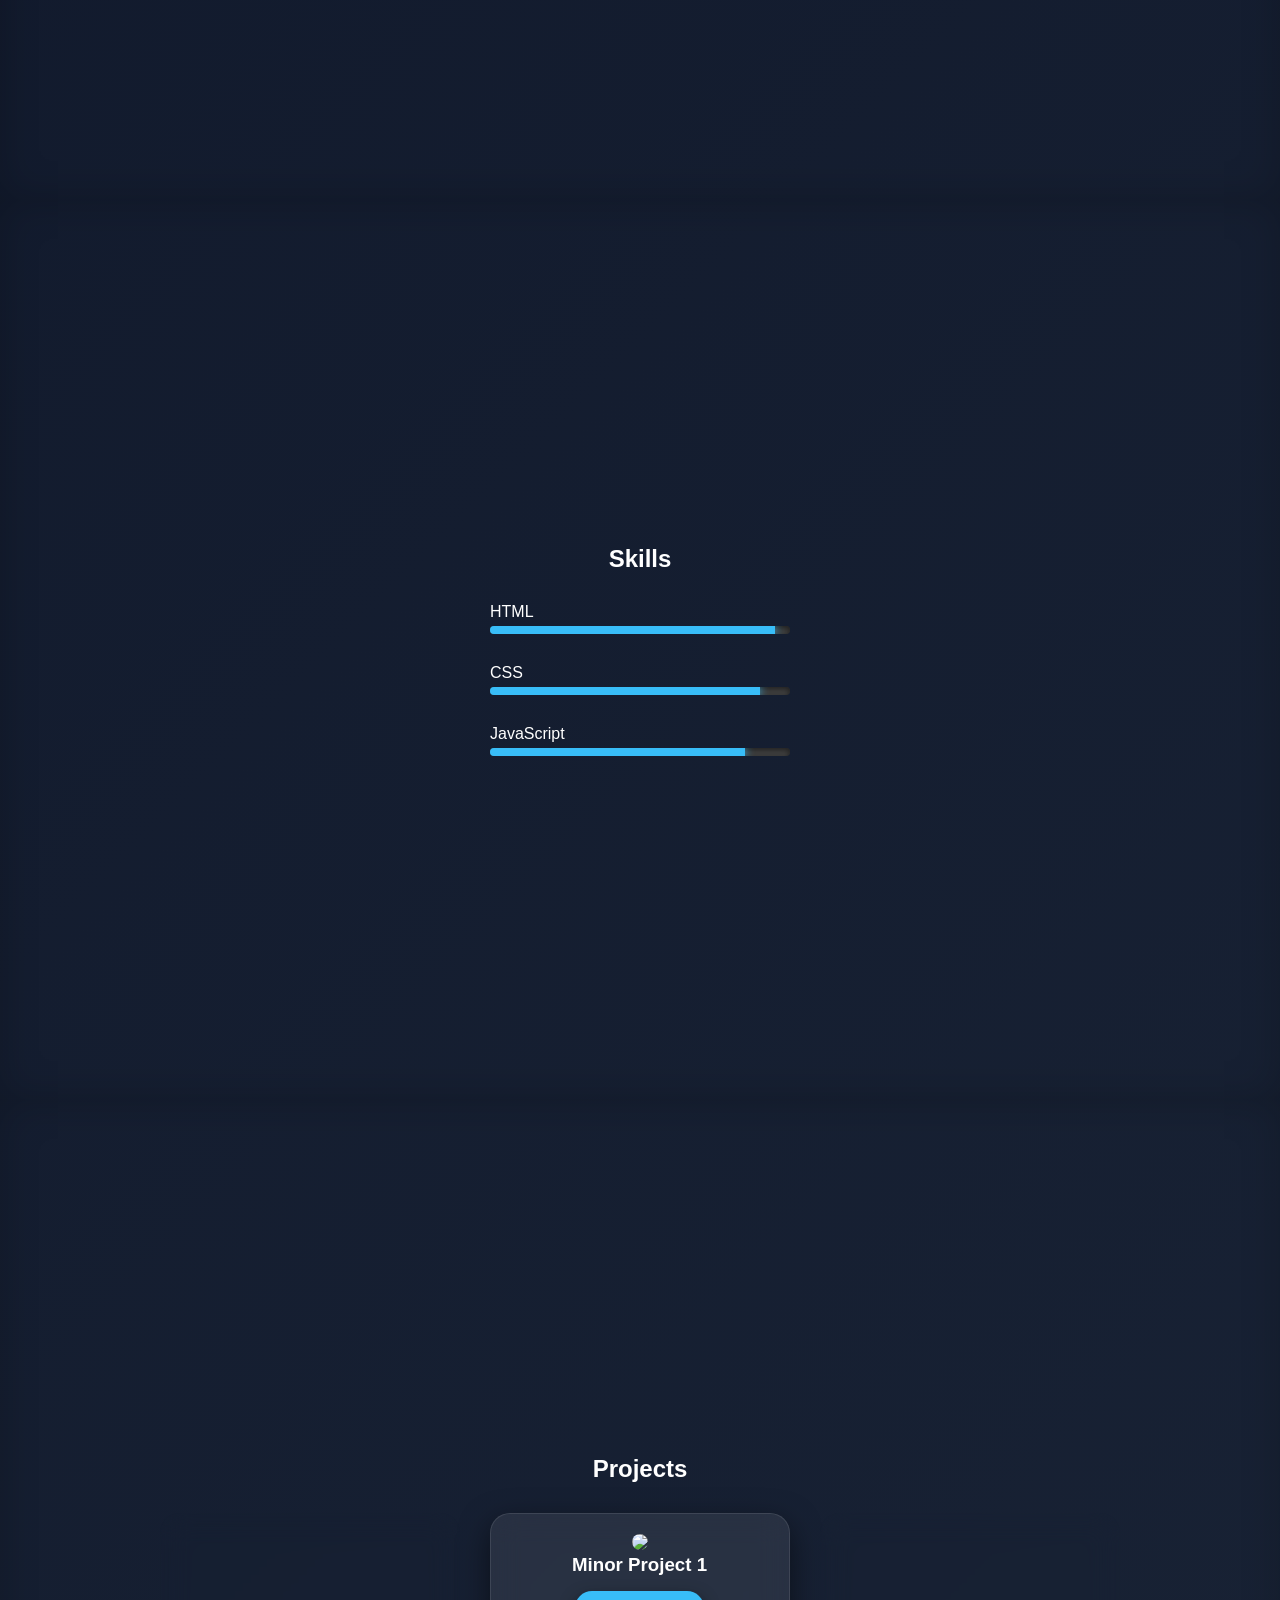
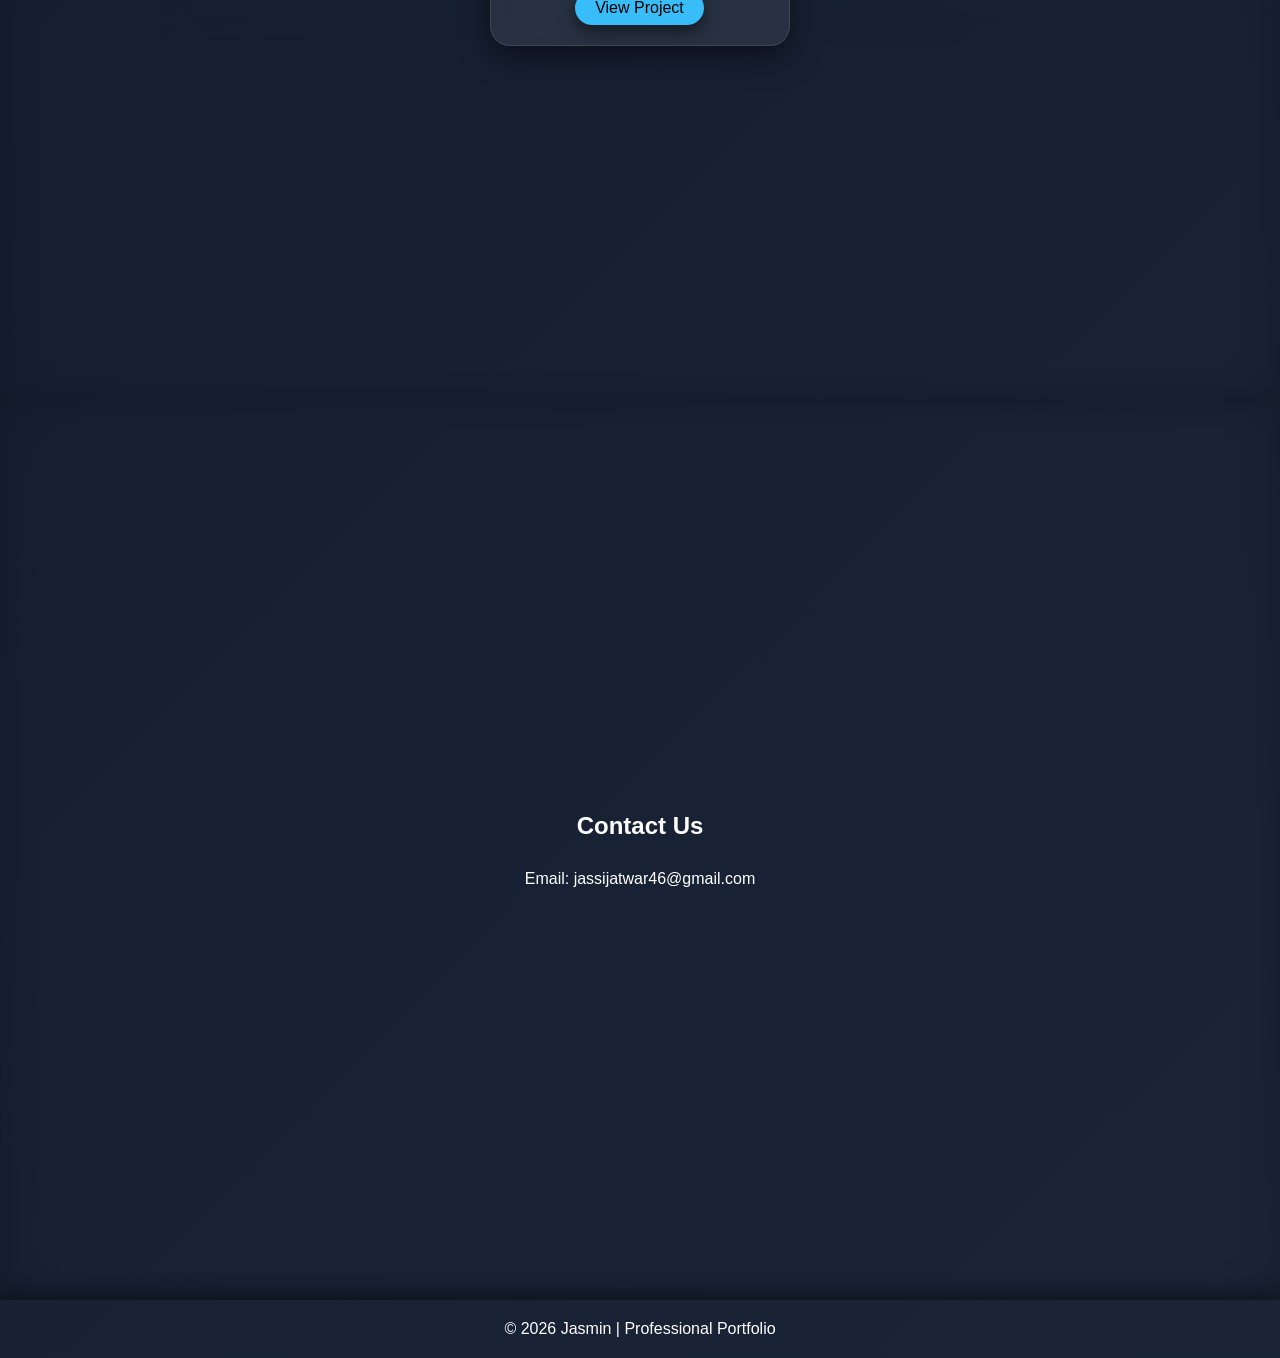
==== commit 984073f7: "Update index.html" ====
--- a/index.html
+++ b/index.html
@@ -295,7 +295,7 @@
     </div>
 
     <div class="card">
-      <img src="https://play-lh.googleusercontent.com/frXZIrKjkAdSiqVqEjhLex5qSMyAsV4bdiMz3gL1LVl-42emWbFtUpcYPGbt51MmfCui=w600-h300-pc0xffffff-pd">
+      <img src="https://encrypted-tbn0.gstatic.com/images?q=tbn:ANd9GcTTZvMY9XQLLMa0Rp-1APfjd8ciKUFMWhNVIA&s">
       <h3>Minor Project 1</h3>
       <a href="mini.html" class="view-btn">View Project</a>
     </div>
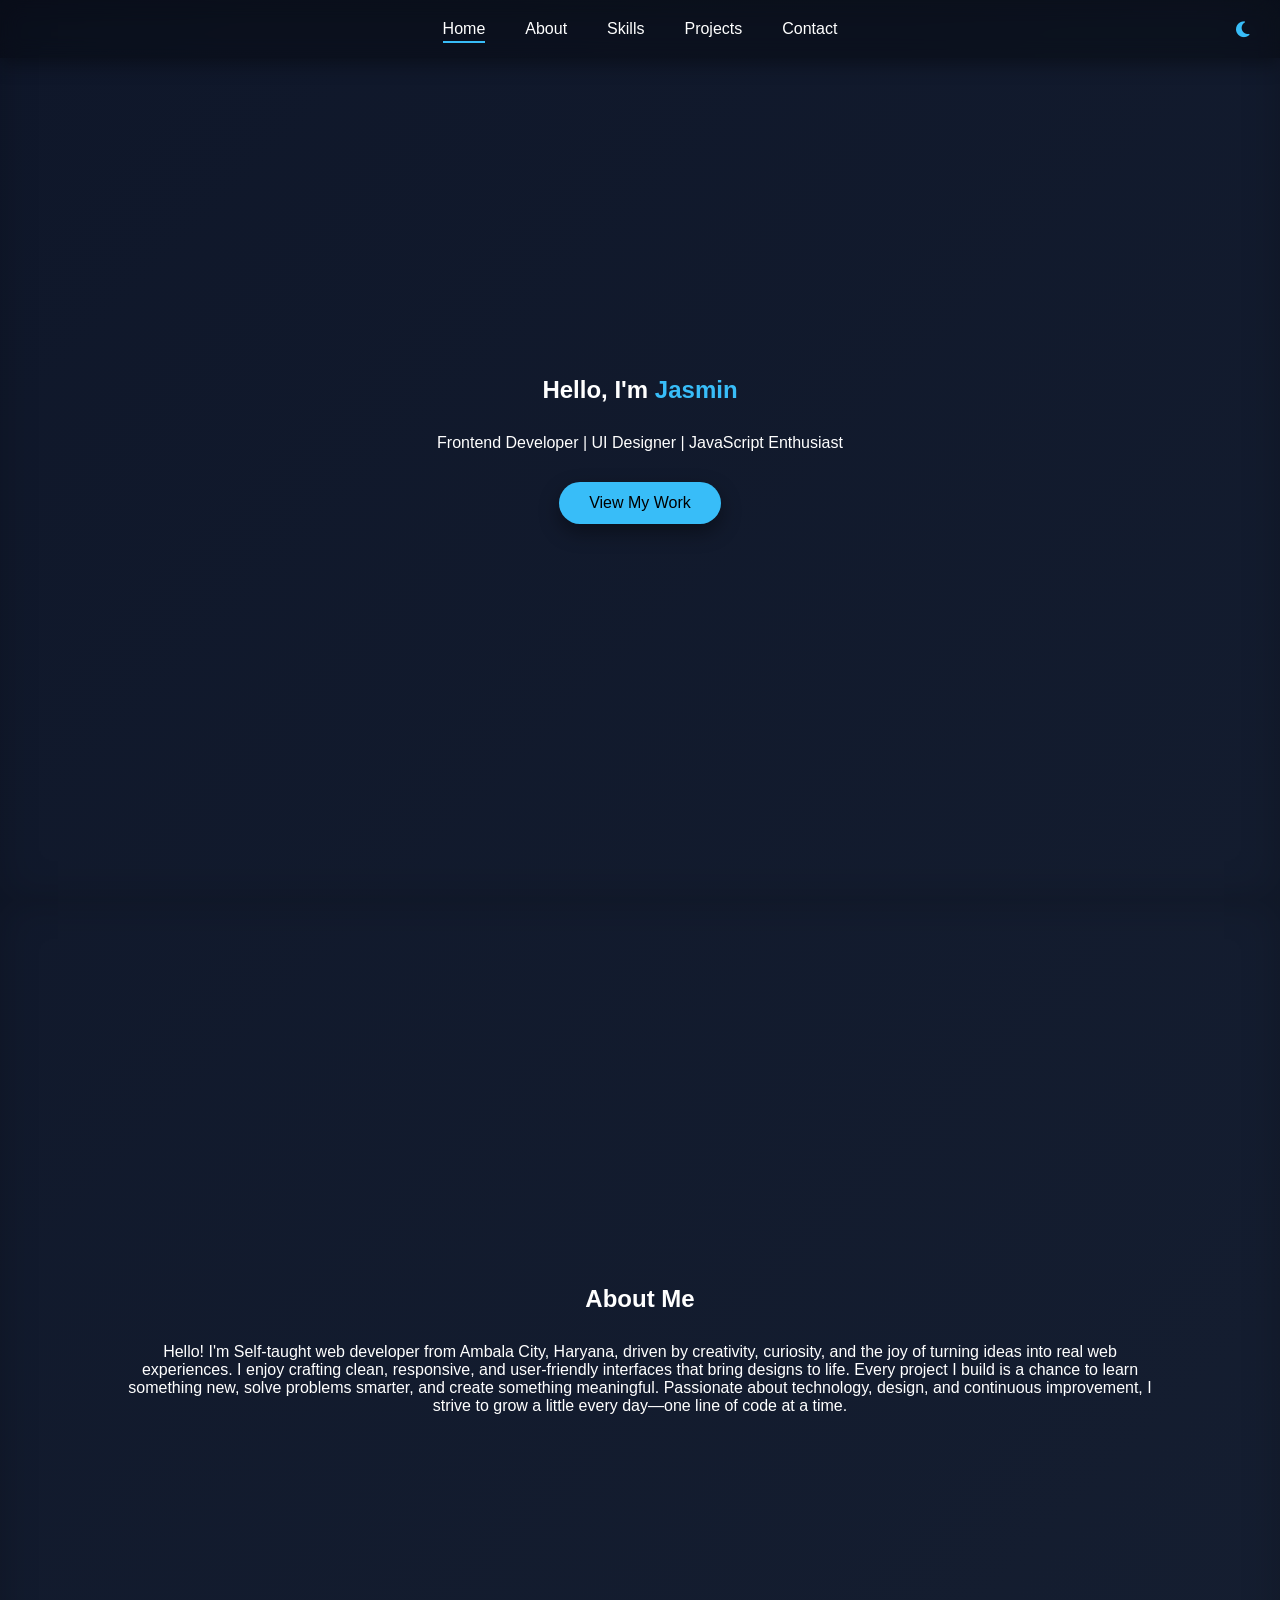
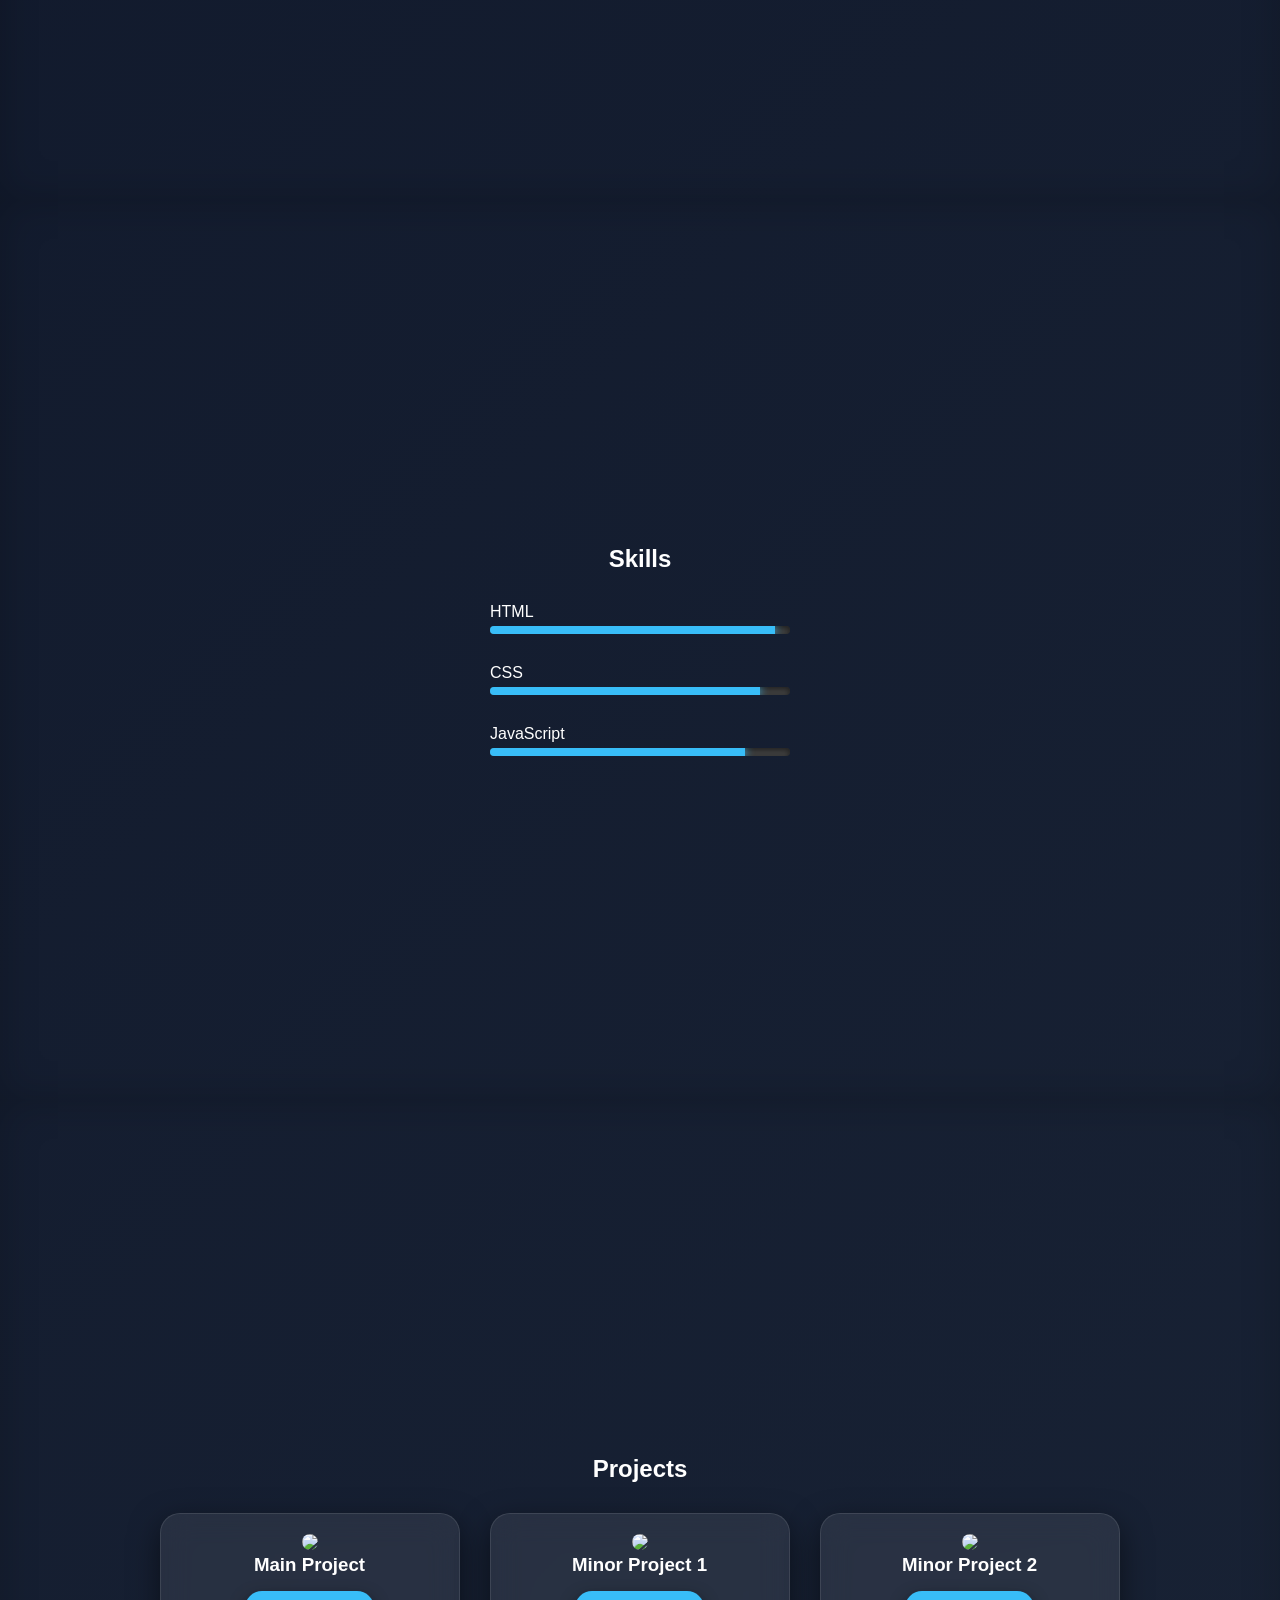
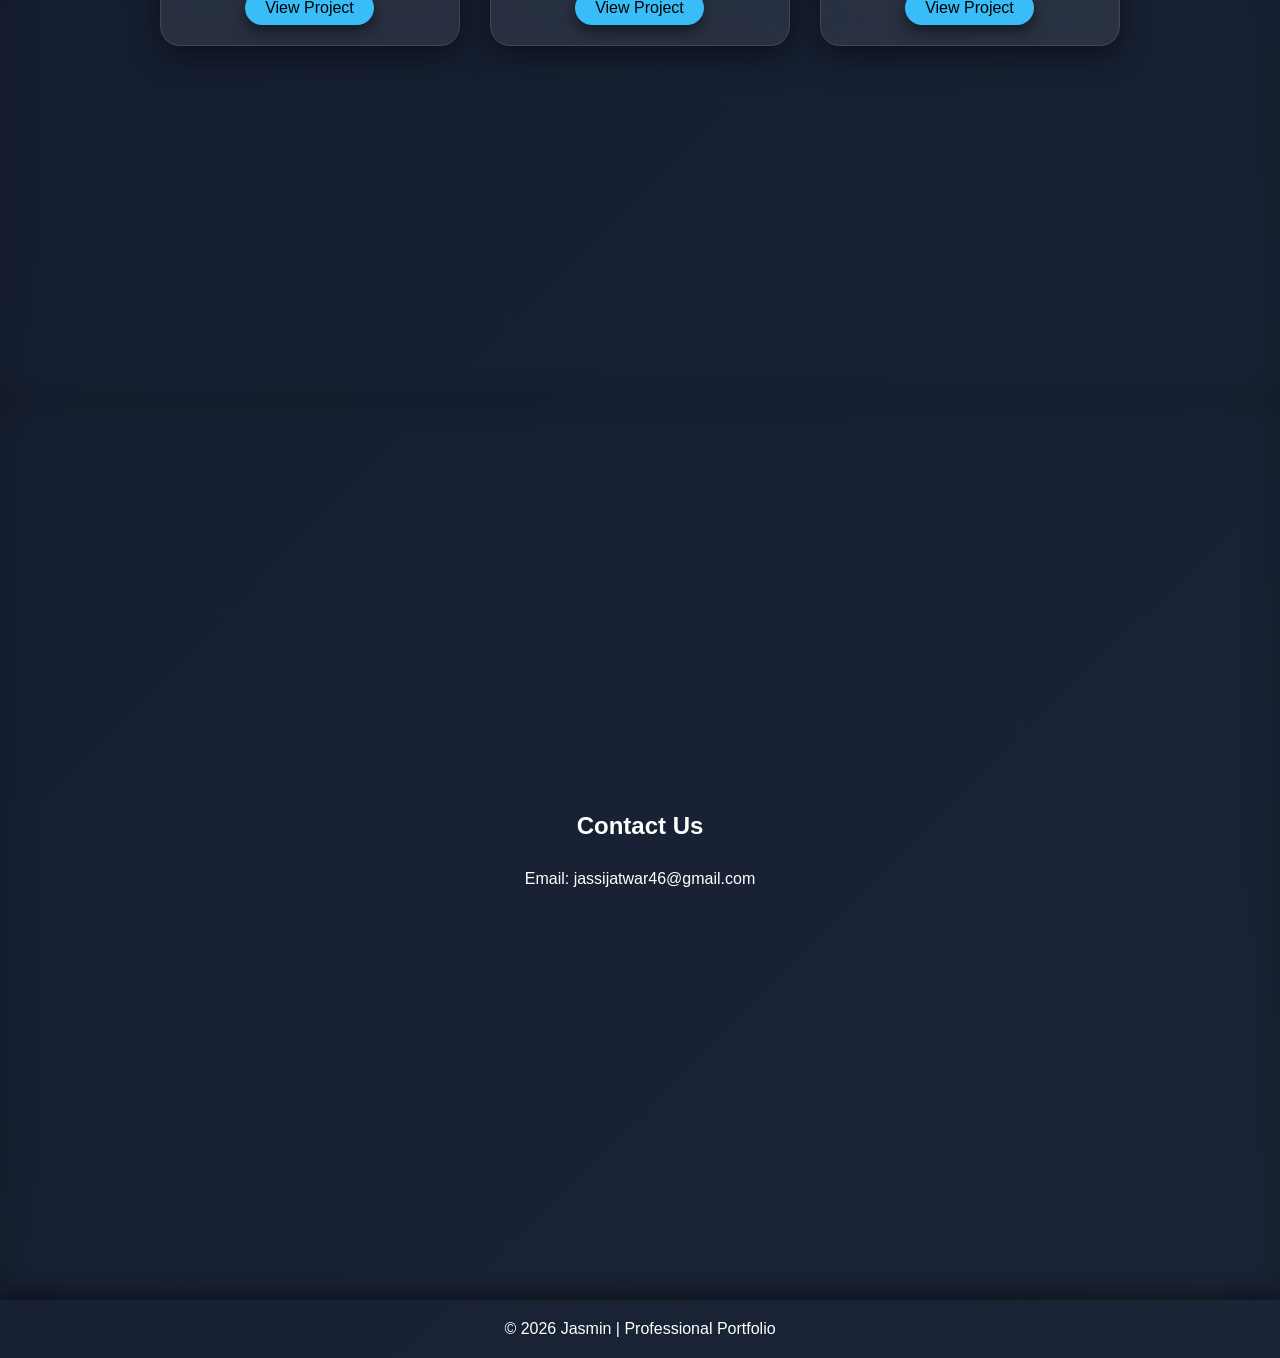
==== commit a24b1a52: "Update index.html" ====
--- a/index.html
+++ b/index.html
@@ -5,7 +5,7 @@
 <meta name="viewport" content="width=device-width, initial-scale=1.0">
 <title>Professional Developer Portfolio</title>
 
-<!-- Font Awesome Icons -->
+  <!-- Font Awesome Icons -->
 <link rel="stylesheet" href="https://cdnjs.cloudflare.com/ajax/libs/font-awesome/6.4.0/css/all.min.css">
 
 <style>
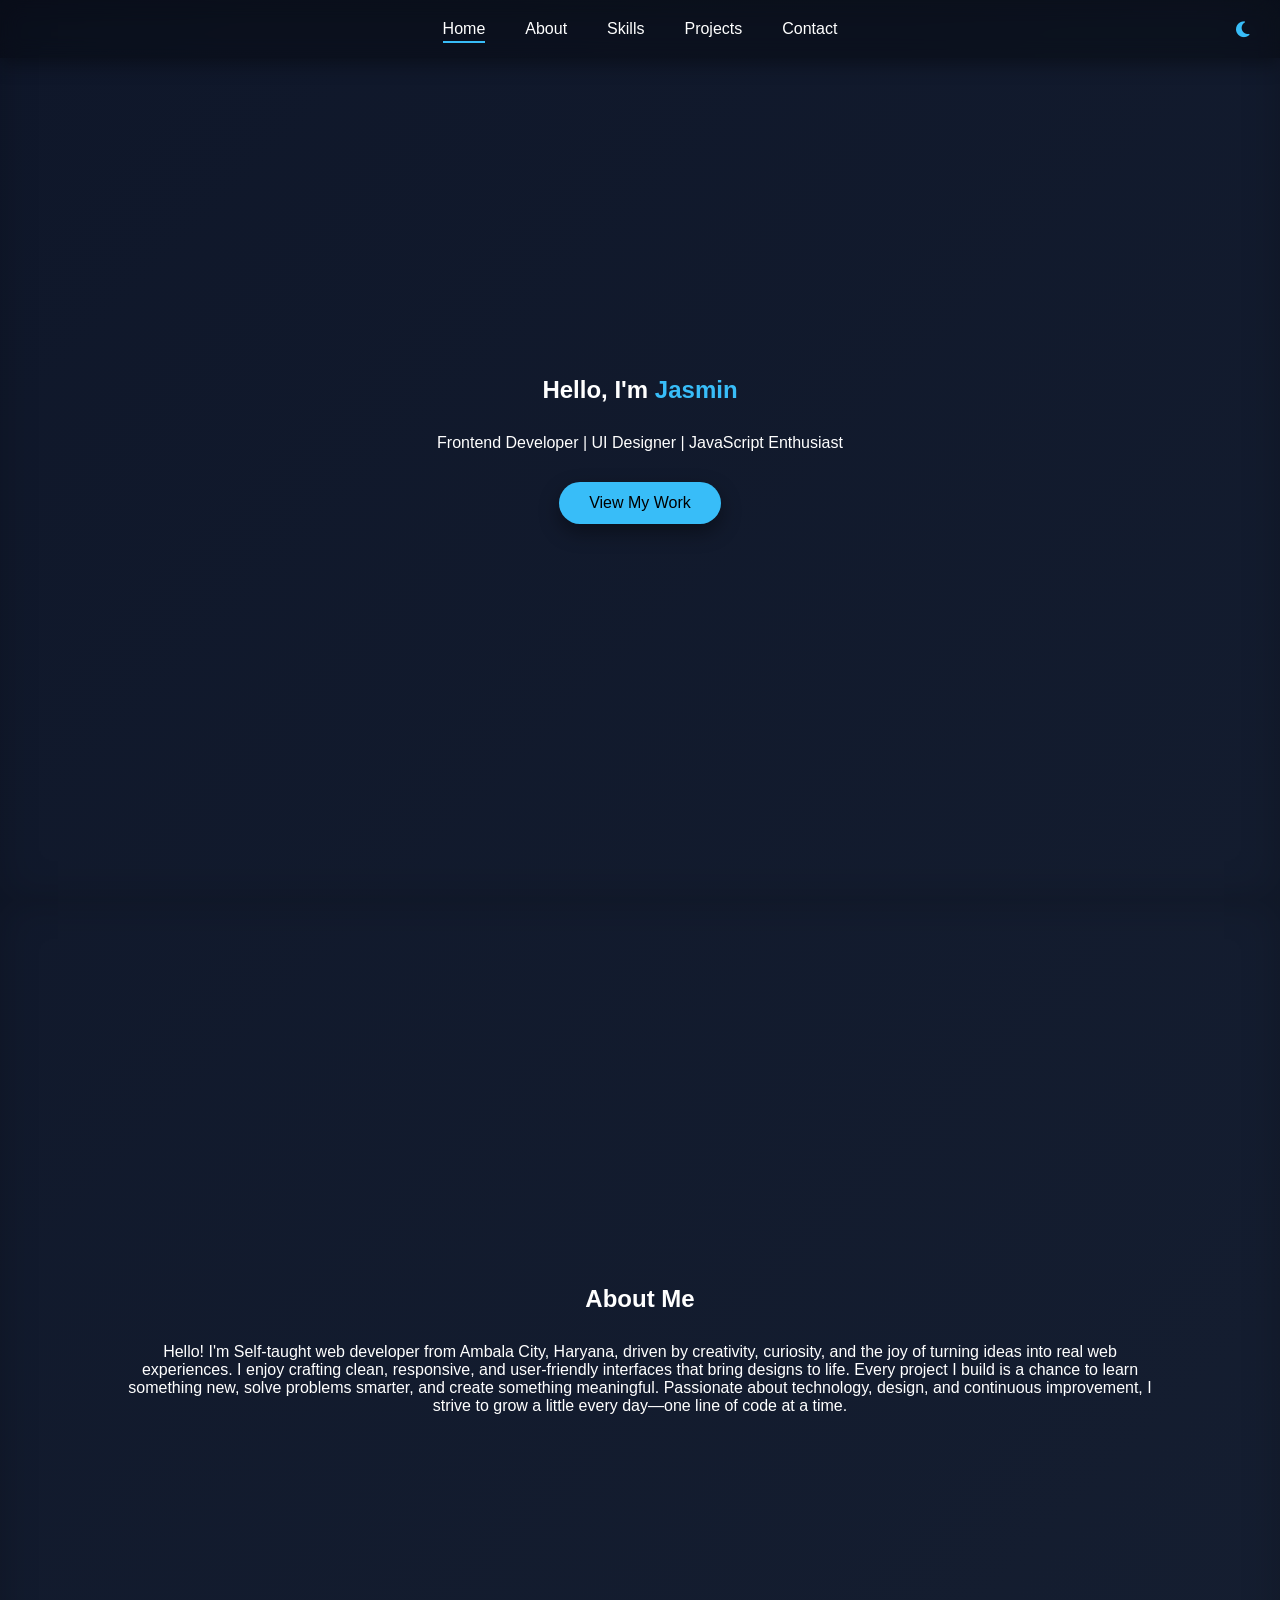
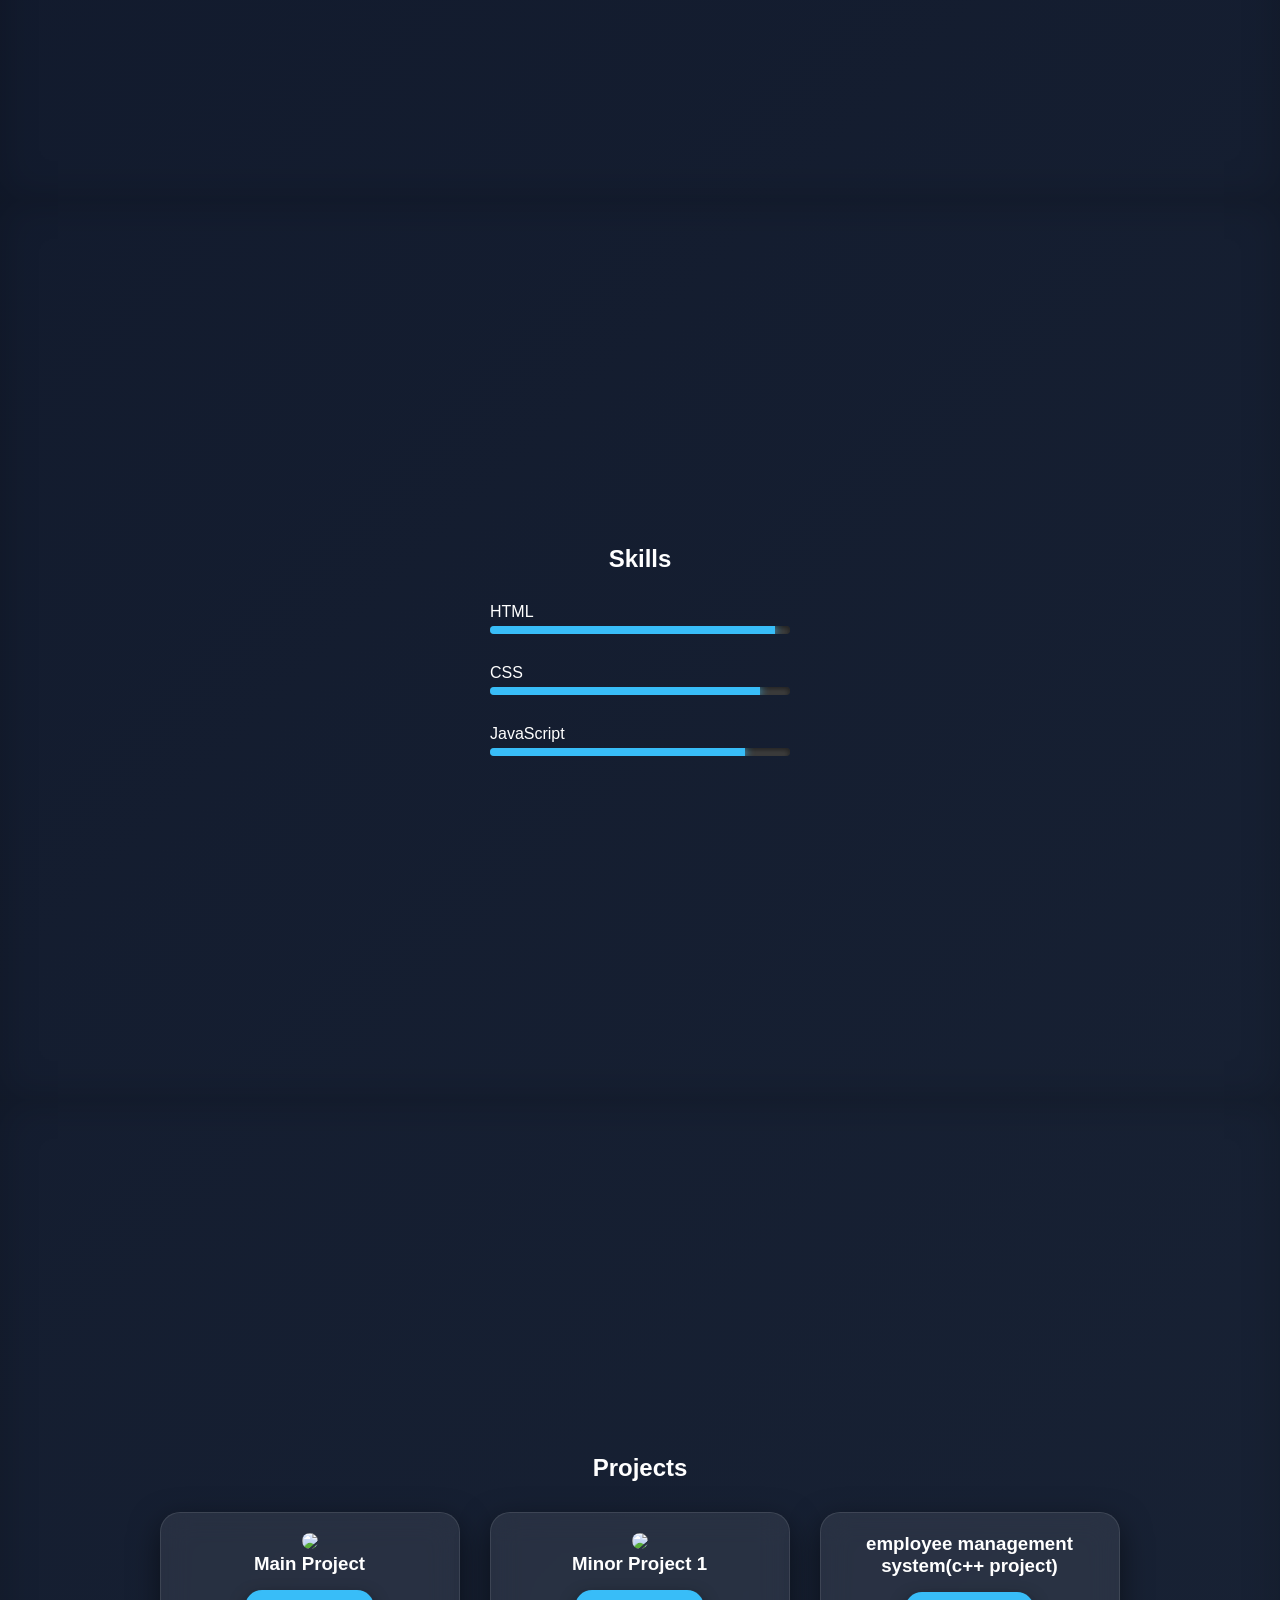
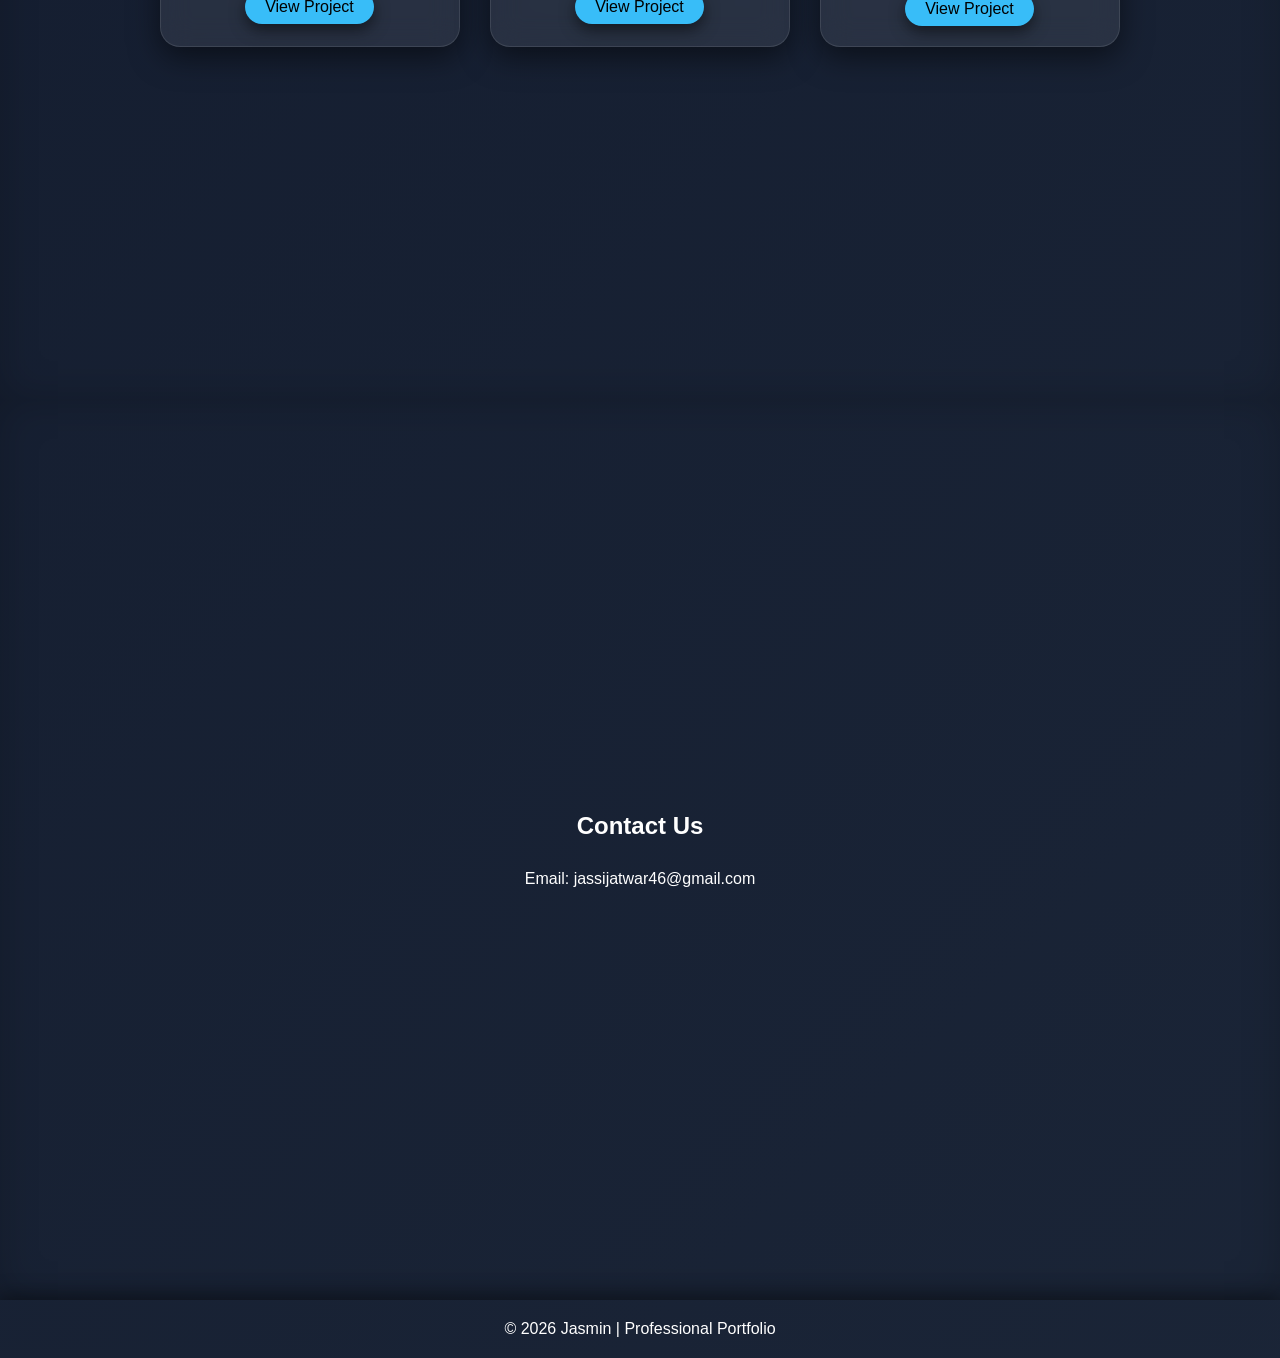
==== commit 09cb990a: "Update index.html" ====
--- a/index.html
+++ b/index.html
@@ -301,9 +301,9 @@
     </div>
 
     <div class="card">
-      <img src="https://m.media-amazon.com/images/I/61L93h-52VL.png">
-      <h3>Minor Project 2</h3>
-      <a href="project.html" class="view-btn">View Project</a>
+   
+      <h3>employee management system(c++ project)</h3>
+      <a href="https://www.onlinegdb.com/edit/PN3wiosrOZ" class="view-btn">View Project</a>
     </div>
 
   </div>
